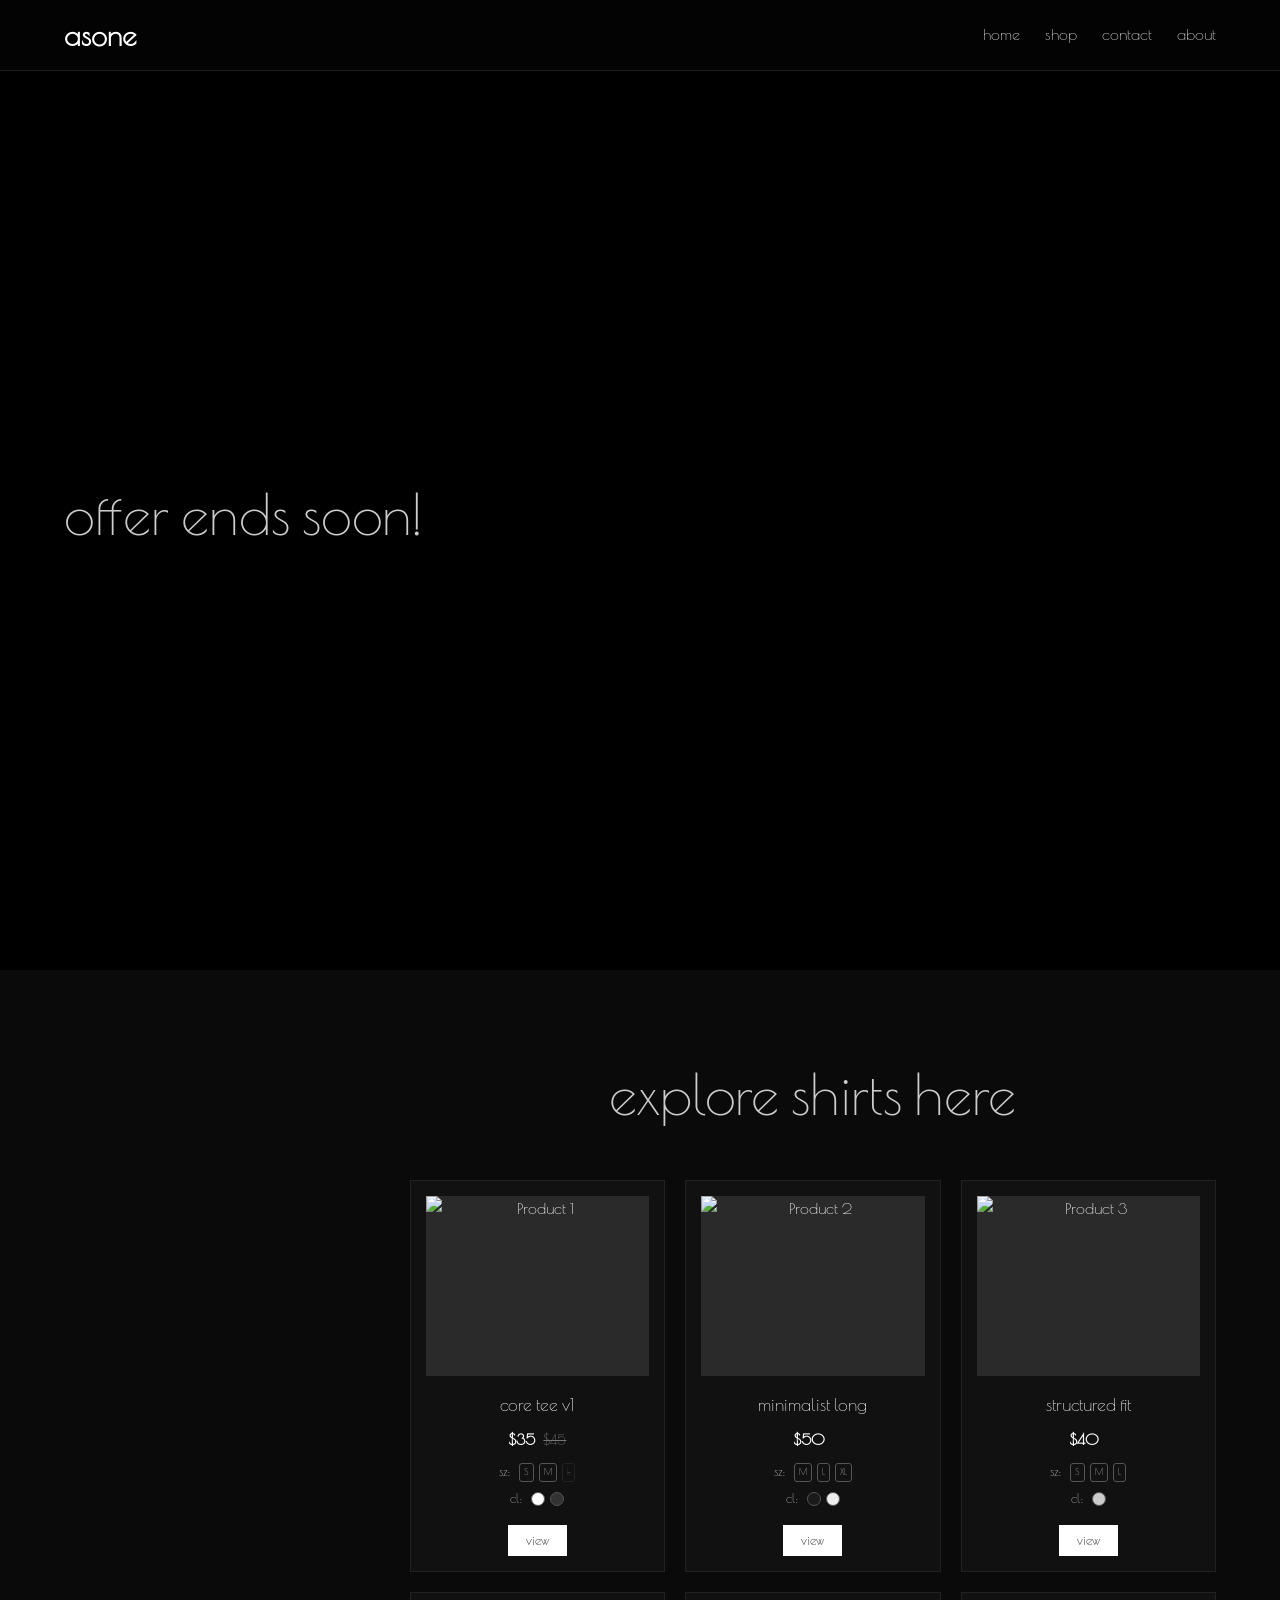
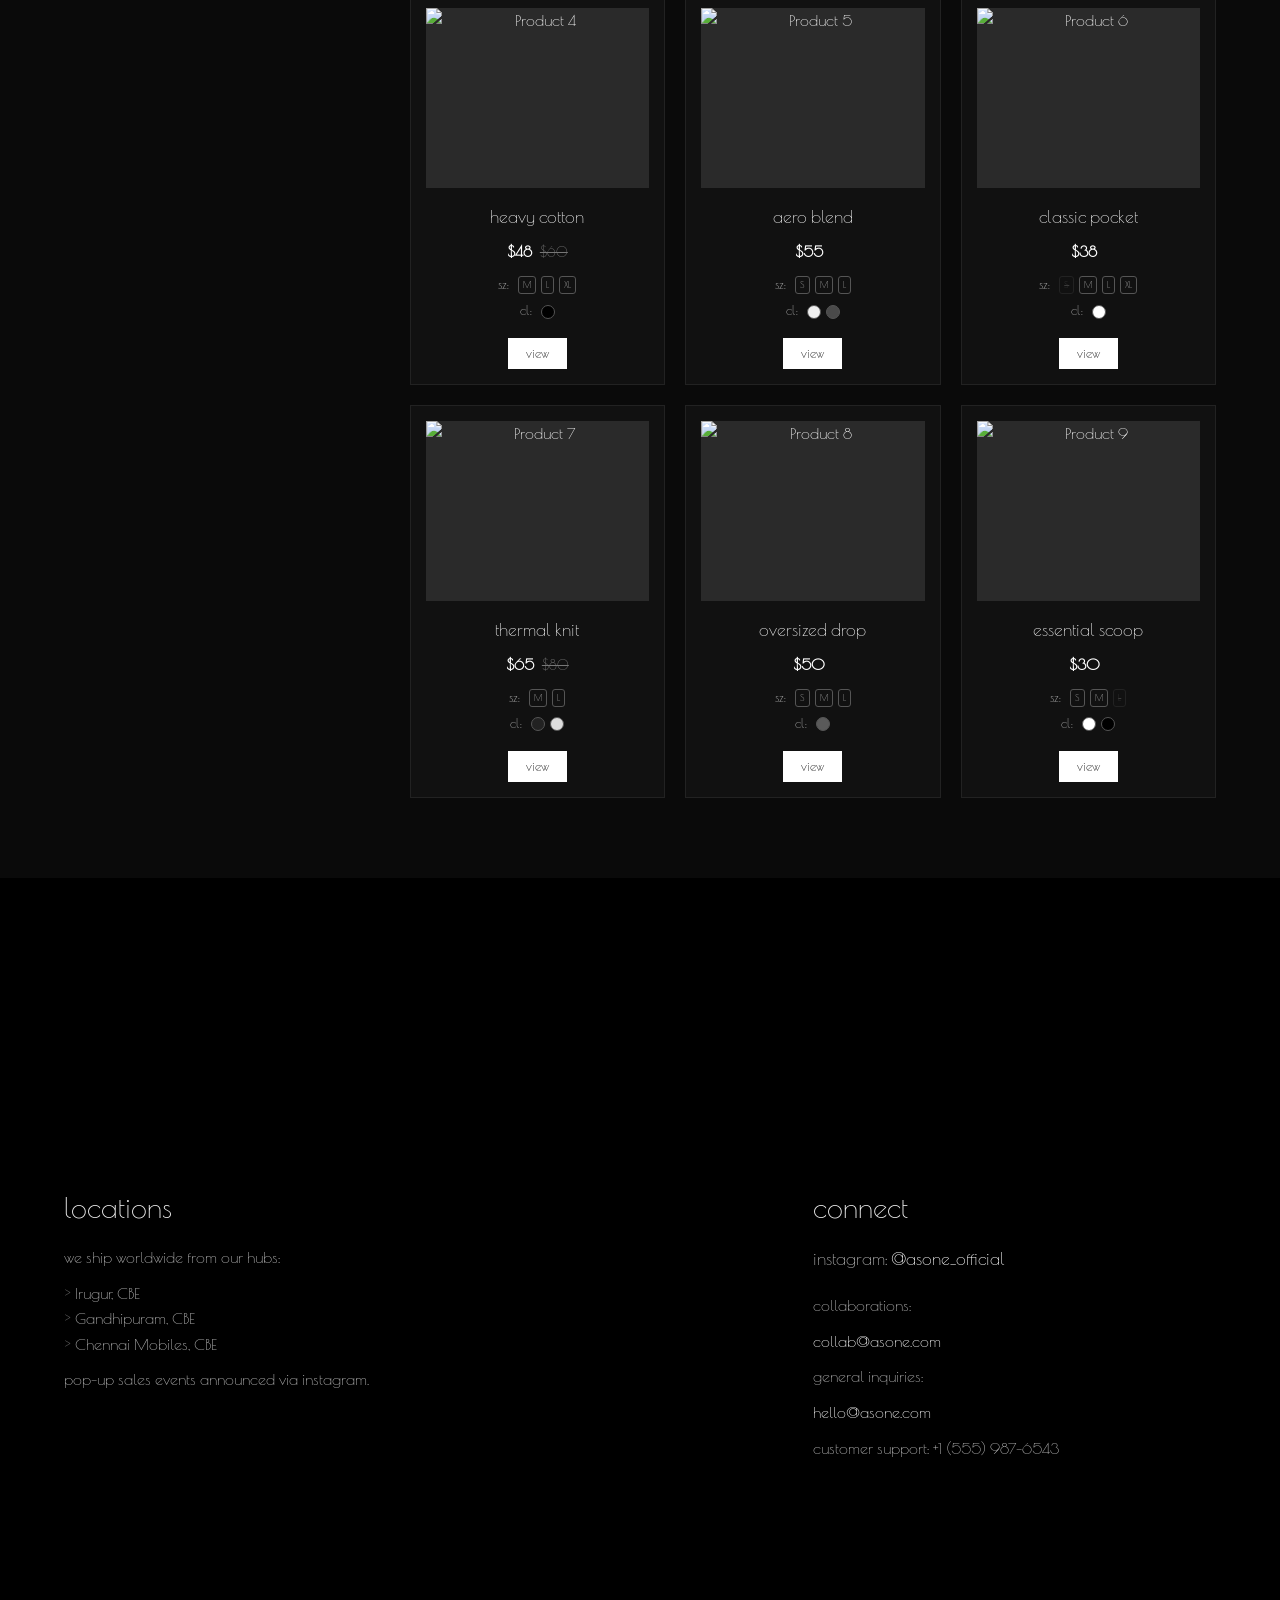
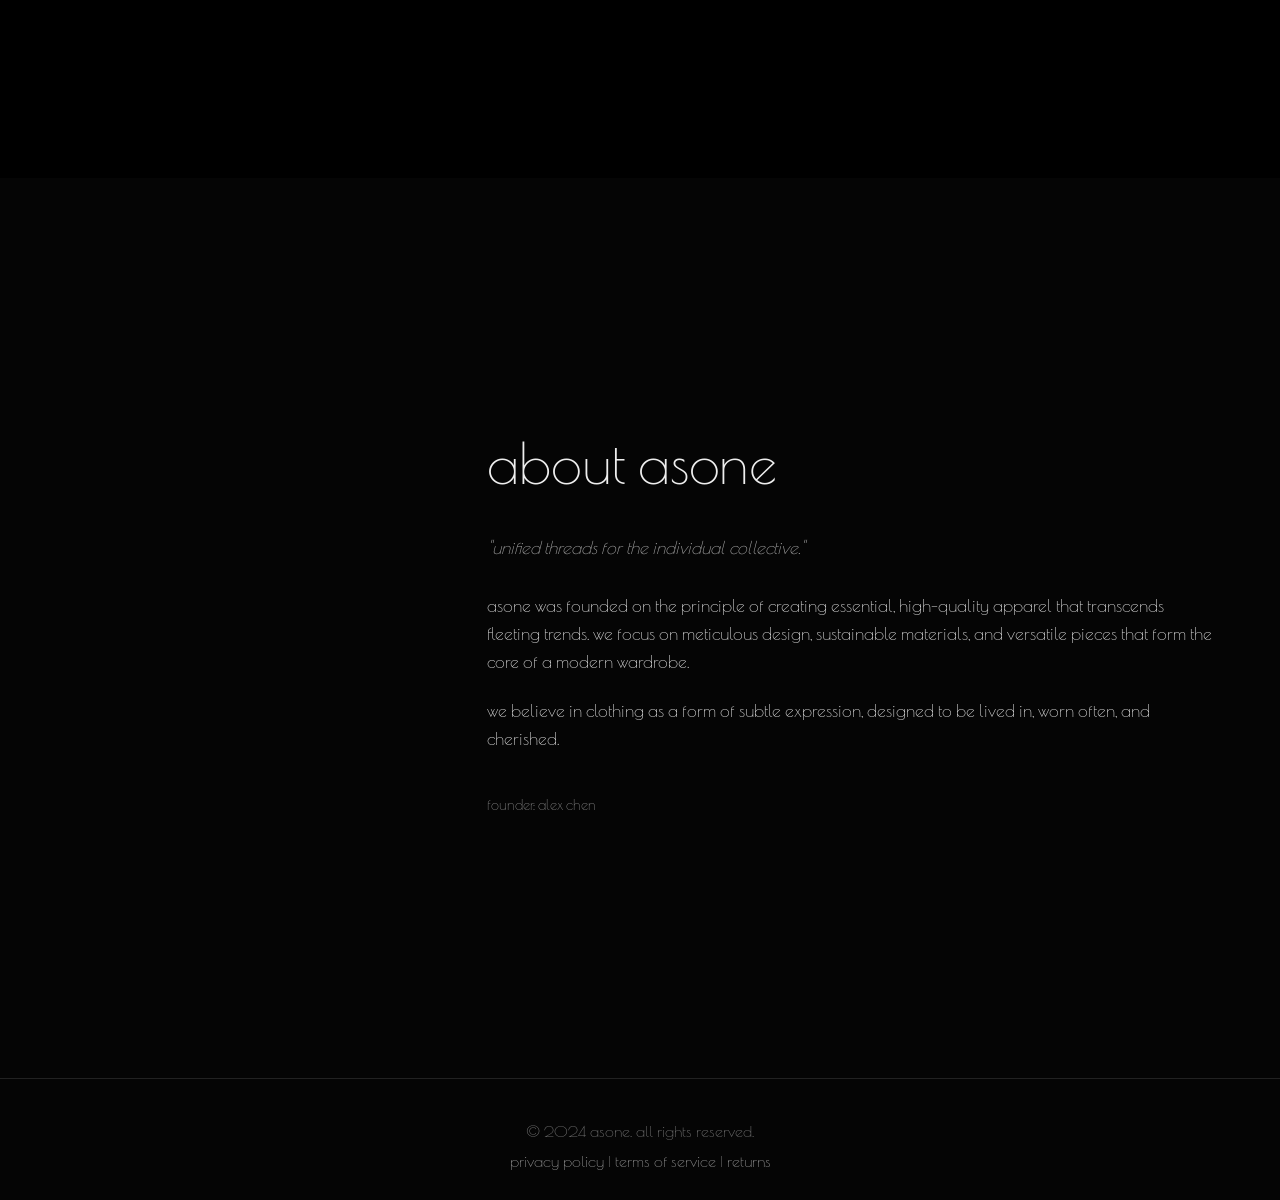
==== index.html @ b9edb7ac "Update and rename cloth.html to index.html" ====
<!DOCTYPE html>
<html lang="en">
<head>
    <meta charset="UTF-8">
    <meta name="viewport" content="width=device-width, initial-scale=1.0">
    <title>asone</title>
    <link rel="preconnect" href="https://fonts.googleapis.com">
    <link rel="preconnect" href="https://fonts.gstatic.com" crossorigin>
    <link href="https://fonts.googleapis.com/css2?family=Poiret+One&display=swap" rel="stylesheet">

    <!-- Model Viewer Script -->
    <script type="module" src="https://ajax.googleapis.com/ajax/libs/model-viewer/3.4.0/model-viewer.min.js"></script>

    <style>
        /* Global Reset & Font Setup */
        * {
            margin: 0;
            padding: 0;
            box-sizing: border-box;
        }

        html {
            scroll-behavior: smooth;
        }

        body {
            font-family: 'Poiret One', cursive;
            background-color: #000000;
            color: #ffffff;
            overflow-x: hidden;
            line-height: 1.6;
            /* Add padding top equal to navbar height */
            padding-top: 70px; /* Adjust based on final navbar height */
        }

        /* --- Navbar Styles --- */
        header {
            position: fixed;
            top: 0;
            left: 0;
            width: 100%;
            z-index: 1000; /* Above everything else */
            transition: background-color 0.3s ease;
            padding: 10px 5%; /* Consistent padding */

            /* Glassmorphism */
            background: rgba(10, 10, 10, 0.3); /* Darker transparent bg */
            backdrop-filter: blur(10px);
            -webkit-backdrop-filter: blur(10px); /* Safari */
            border-bottom: 1px solid rgba(255, 255, 255, 0.1);
            box-shadow: 0 2px 15px rgba(0, 0, 0, 0.1);
        }

        .navbar-container {
            max-width: 1200px;
            margin: 0 auto;
            display: flex;
            justify-content: space-between;
            align-items: center;
            height: 50px; /* Adjust navbar height */
        }

        .logo a {
            font-size: 1.8rem;
            font-weight: bold; /* Poiret One doesn't have bold, acts as normal */
            color: #ffffff;
            text-decoration: none;
            text-transform: lowercase;
        }

        .nav-links {
            list-style: none;
            display: flex;
            gap: 25px;
        }

        .nav-links li a {
            color: #e0e0e0;
            text-decoration: none;
            font-size: 1rem;
            padding: 5px 0;
            position: relative;
            transition: color 0.3s ease;
            text-transform: lowercase;
        }

        .nav-links li a:hover {
            color: #ffffff;
        }

        .nav-links li a::after { /* Simple underline effect */
            content: '';
            position: absolute;
            width: 0;
            height: 1px;
            background-color: #ffffff;
            bottom: 0;
            left: 0;
            transition: width 0.3s ease;
        }

        .nav-links li a:hover::after {
            width: 100%;
        }

        /* Mobile Menu Toggle */
        .menu-toggle {
            display: none; /* Hidden by default */
            flex-direction: column;
            justify-content: space-around;
            width: 30px;
            height: 25px;
            background: transparent;
            border: none;
            cursor: pointer;
            padding: 0;
            z-index: 1001; /* Above nav links when open */
        }

        .menu-toggle .bar {
            display: block;
            width: 100%;
            height: 2px;
            background-color: #ffffff;
            border-radius: 1px;
            transition: all 0.3s ease-in-out;
        }

        /* --- End Navbar Styles --- */


        /* Fixed Shirt Model Container Styling */
        #shirt-container {
            position: fixed;
            top: 50%;
            left: 50%;
            transform: translate(-50%, -50%);
            width: 450px; /* Adjust size as needed */
            height: 500px; /* Adjust size as needed */
            z-index: 10; /* Below navbar, above content */
            transition: left 0.6s ease-out, top 0.6s ease-out, transform 0.6s ease-out;
            pointer-events: none;
            mix-blend-mode: difference;
        }

         /* Model Viewer Specific Style */
         model-viewer {
             display: block;
             width: 100%;
             height: 100%;
             background-color: transparent; /* Important for blend */
             --progress-bar-color: #ffffff;
             --progress-mask: transparent;
         }

        /* JS-Controlled Shirt Positioning Classes */
        #shirt-container.shirt-pos-right { left: 70%; }
        #shirt-container.shirt-pos-left { left: 20%; }
        #shirt-container.shirt-pos-center { left: 50%; }

        /* General Section Styling */
        section {
            min-height: 100vh;
            width: 100%;
            padding: 80px 5%; /* Increased padding top/bottom */
            display: flex;
            justify-content: center;
            align-items: center;
            position: relative;
            overflow: hidden;
        }

        .content-wrapper {
            max-width: 1200px;
            width: 100%;
            position: relative;
            z-index: 1;
            display: flex;
            align-items: center;
        }

        /* Headings, Paragraphs, Links (keep as before) */
        h1, h2, h3 { text-transform: lowercase; margin-bottom: 20px; font-weight: normal; }
        h1 { font-size: clamp(3rem, 8vw, 6rem); line-height: 1.1; color: #ffffff;}
        h2 { font-size: clamp(2rem, 5vw, 3.5rem); margin-bottom: 30px; color: #ccc; }
        h3 { font-size: 1.4rem; margin-bottom: 10px; color: #f0f0f0; }
        p { font-size: 1rem; color: #cccccc; margin-bottom: 15px; }
        a { color: #ffffff; text-decoration: none; transition: opacity 0.3s ease; }
        a:hover { opacity: 0.8; text-decoration: underline; }

        /* --- Section Specific Layouts --- */

        /* Section 1: Timer (Shirt Right) */
        #timer-section .content-wrapper { justify-content: space-between; }
        .timer-content { flex-basis: 60%; text-align: left; }
        #countdown { display: flex; justify-content: flex-start; gap: 15px; font-size: clamp(1.2rem, 3vw, 2rem); color: #ffffff; background-color: rgba(255, 255, 255, 0.05); padding: 15px 25px; border-radius: 5px; border: 1px solid #333; flex-wrap: wrap; margin-top: 30px; }
        #countdown div { text-align: center; min-width: 70px; }
        #countdown span { display: block; font-size: 0.6em; color: #aaaaaa; text-transform: lowercase; margin-top: 5px; }

        /* Section 2: Shop (Shirt Left) */
         #shop-section { background-color: #0a0a0a; }
        #shop-section .content-wrapper { justify-content: end; gap: 5%; }
        .shop-content { flex-basis: 70%; text-align: center; }
        .shop-content h2 { text-align: center; margin-bottom: 40px; }
        .product-grid { display: grid; grid-template-columns: repeat(3, 1fr); gap: 20px; width: 100%; }
        /* Product Card Styles (keep as before) */
        .product-card { background-color: #111111; border: 1px solid #222222; padding: 15px; display: flex; flex-direction: column; align-items: center; text-align: center; transition: transform 0.3s ease, box-shadow 0.3s ease; }
        .product-card:hover { transform: translateY(-5px); box-shadow: 0 5px 15px rgba(255, 255, 255, 0.05); }
        .product-image { width: 100%; height: 180px; background-color: #2a2a2a; margin-bottom: 15px; overflow: hidden; }
        .product-image img { width: 100%; height: 100%; object-fit: cover; display: block; }
        .product-card h3 { font-size: 1.1rem; margin-bottom: 8px;}
        .price { margin-bottom: 10px; font-size: 1rem; }
        .offer-price { font-weight: bold; color: #ffffff; margin-right: 8px; }
        .original-price { text-decoration: line-through; color: #777777; font-size: 0.85em; }
        .details { font-size: 0.8rem; color: #bbbbbb; margin-bottom: 10px; width: 100%; }
        .sizes, .colors { margin-bottom: 6px; display: flex; justify-content: center; align-items: center; gap: 5px; flex-wrap: wrap; }
        .sizes span:first-child, .colors span:first-child { margin-right: 4px; }
        .size { border: 1px solid #555; padding: 1px 4px; border-radius: 3px; text-transform: uppercase; font-size: 0.7em; }
        .size.unavailable { text-decoration: line-through; opacity: 0.5; border-color: #333; color: #666; }
        .color-swatch { display: inline-block; width: 14px; height: 14px; border-radius: 50%; border: 1px solid #555; cursor: pointer; }
        .cta-button { background-color: #ffffff; color: #000000; border: none; padding: 8px 18px; font-family: 'Poiret One', cursive; font-size: 0.8rem; text-transform: lowercase; cursor: pointer; transition: background-color 0.3s ease, color 0.3s ease; margin-top: auto; }
        .cta-button:hover { background-color: #cccccc; }

        /* Section 3: Contact (Shirt Center) */
        #contact-section .content-wrapper { justify-content: space-between; align-items: flex-start; padding-top: 80px; padding-bottom: 80px; }
        .location-info, .contact-info { flex-basis: 35%; text-align: left; }
        .location-info h2, .contact-info h2 { font-size: 1.8rem; color: #eee; margin-bottom: 15px; }
        .location-info p, .location-info ul, .contact-info p { margin-bottom: 10px; color: #bbb; }
        .location-info ul { list-style: none; padding-left: 0; }
        .location-info li::before { content: '> '; opacity: 0.6; }
        .contact-info a { display: block; margin-bottom: 10px; word-break: break-all; }
        .insta-link { font-size: 1.1rem; margin-top: 15px; }
        .insta-link a { display: inline-block;}

        /* Section 4: About (Shirt Left) - ★★★ UPDATED ★★★ */
        #about-section { background-color: #050505; }
        #about-section .content-wrapper {
            justify-content: end; /* Leave space on left */
            gap: 5%; /* Gap between shirt space and content */
        }
        .about-content {
            flex-basis: 65%; /* Content takes right part */
            text-align: left; /* Align text left */
            padding-left: 20px; /* Add some padding */
        }
        /* Shirt positioned left via JS/CSS */
        .about-content h2 { margin-bottom: 25px; color: #eee; }
        .about-content p { font-size: 1.1rem; color: #ddd; margin-bottom: 20px; }
        .about-content .moto { font-style: italic; color: #aaa; margin-bottom: 30px; }
        .about-content .founder { margin-top: 40px; font-size: 0.9rem; color: #888; }

        /* --- Footer --- */
         footer { text-align: center; padding: 40px 5% 20px; font-size: 0.9rem; color: #777; background-color: #050505; border-top: 1px solid #222; }
         footer p { margin-bottom: 5px; color: #777; }
         footer a { color: #999; }
         footer a:hover { color: #fff; }

        /* --- Responsive Adjustments --- */
        @media (max-width: 992px) {
            .product-grid { grid-template-columns: repeat(2, 1fr); }
            .product-image { height: 220px; }
            #contact-section .content-wrapper { flex-direction: column; text-align: center; gap: 40px; }
            .location-info, .contact-info { flex-basis: 100%; text-align: center; }
            .location-info li::before { content: ''; }
            .contact-info a { display: inline-block; }
        }

        @media (max-width: 768px) {
            body { padding-top: 60px; } /* Adjust for smaller navbar */
            header { padding: 5px 5%; }
            .navbar-container { height: 50px; }

             /* Navbar Mobile */
            .menu-toggle { display: flex; } /* Show hamburger */
            .nav-links {
                position: fixed;
                top: 60px; /* Position below navbar */
                left: 0;
                width: 100%;
                height: calc(100vh - 60px); /* Full height below navbar */
                background: rgba(10, 10, 10, 0.9); /* Darker solid bg for mobile menu */
                backdrop-filter: blur(5px); /* Less blur maybe */
                -webkit-backdrop-filter: blur(5px);
                flex-direction: column;
                align-items: center;
                justify-content: center;
                gap: 30px;
                transform: translateX(100%); /* Hide offscreen */
                transition: transform 0.3s ease-in-out;
                z-index: 999; /* Below header */
            }
            .nav-links.active {
                transform: translateX(0); /* Slide in */
            }
             .nav-links li a { font-size: 1.5rem; color: #fff;}

             /* Hamburger Animation */
            .menu-toggle.active .bar:nth-child(1) { transform: rotate(-45deg) translate(-5px, 6px); }
            .menu-toggle.active .bar:nth-child(2) { opacity: 0; }
            .menu-toggle.active .bar:nth-child(3) { transform: rotate(45deg) translate(-5px, -6px); }


            /* Adjust section content stacking */
            h1 { font-size: clamp(2.5rem, 10vw, 4rem); }
            h2 { font-size: clamp(1.8rem, 6vw, 2.5rem); }
            section { padding: 60px 5%; } /* Adjust padding */

            /* Stack section content */
            #timer-section .content-wrapper,
            #shop-section .content-wrapper,
            #about-section .content-wrapper { /* Add about section here */
                 flex-direction: column;
                 text-align: center; /* Center text for stacked layout */
            }
             .timer-content, .shop-content, .about-content {
                 flex-basis: 100%;
                 padding-left: 0; /* Remove padding for about */
                 text-align: center; /* Ensure centered */
             }
            #countdown { justify-content: center; }
            #shop-section .content-wrapper { gap: 30px; } /* Reduce gap */

            /* Adjust shirt positioning for mobile - simplified to top-center */
            #shirt-container {
                width: 150px; /* Smaller */
                height: 180px;
                top: 15%; /* Example position below navbar */
                left: 50%;
                transform: translate(-50%, 0) scale(0.8);
                mix-blend-mode: difference; /* Keep blend mode */
                /* Remove positioning classes effect if always centered on mobile */
                 transition: top 0.6s ease-out, transform 0.6s ease-out; /* Only animate top/scale */
            }
            /* Override positioning classes on mobile */
             #shirt-container.shirt-pos-right,
             #shirt-container.shirt-pos-left,
             #shirt-container.shirt-pos-center {
                  left: 50%;
             }

             /* Add padding to sections to avoid overlap with shirt */
            #timer-section, #shop-section, #contact-section, #about-section {
                 padding-top: 220px; /* Significantly more padding needed */
            }
            /* Contact section might need less adjustment if shirt is centered */
             #contact-section {
                 padding-top: 80px; /* Reset if using center pos */
                 padding-bottom: 80px;
             }
              #contact-section .content-wrapper { padding-top: 0; padding-bottom: 0; } /* Reset wrapper padding */


            .product-grid { gap: 15px; }
            .product-image { height: 190px; }
             #contact-section .content-wrapper { padding-top: 60px; padding-bottom: 60px; }
             .about-content p { font-size: 1rem; }
        }

        @media (max-width: 480px) {
            .product-grid { grid-template-columns: 1fr; }
            .product-image { height: 240px; }
            #countdown { gap: 10px; padding: 10px 15px; font-size: 1rem;}
            #countdown div { min-width: 50px;}

             /* Further adjust shirt/padding if needed */
             #shirt-container {
                 width: 120px;
                 height: 150px;
                 top: 12%; /* Move slightly higher maybe */
             }
             #timer-section, #shop-section, #contact-section, #about-section {
                 padding-top: 200px; /* Adjust as needed */
             }
             #contact-section { padding-top: 80px; }
        }

         /* Model Viewer Progress Bar Styles (Optional) */
        .progress-bar { display: block; width: 100%; height: 4px; border-radius: 2px; background-color: rgba(255, 255, 255, 0.2); position: absolute; bottom: 10px; left: 0; overflow: hidden; z-index: 1; opacity: 1; transition: opacity 0.3s; }
        .progress-bar.hide { opacity: 0; transition: opacity 0.3s 0.3s; }
        .update-bar { background-color: var(--progress-bar-color, #fff); width: 0%; height: 100%; border-radius: 2px; transition: width 0.3s; }

    </style>
</head>
<body>

    <header>
        <div class="navbar-container">
            <div class="logo">
                <a href="#">asone</a>
            </div>
            <nav>
                <ul class="nav-links">
                    <li><a href="#timer-section">home</a></li>
                    <li><a href="#shop-section">shop</a></li>
                    <li><a href="#contact-section">contact</a></li>
                    <li><a href="#about-section">about</a></li>
                </ul>
            </nav>
            <button class="menu-toggle" aria-label="Toggle Menu">
                <span class="bar"></span>
                <span class="bar"></span>
                <span class="bar"></span>
            </button>
        </div>
    </header>

    <!-- The 3D Shirt Model Container (Fixed Position, JS Controlled) -->
    <div id="shirt-container">
         <!-- ↓↓↓ YOUR <model-viewer> TAG GOES HERE ↓↓↓ -->
           <model-viewer
               id="actual-shirt-model"
               src="/web-chef/html-projects/A_high_quality_3D_mod_0409113440_texture.glb"  
               alt="3d model of asone shirt"
               auto-rotate
               camera-controls
               disable-zoom
               shadow-intensity="1"
               style="width: 100%; height: 100%; background-color: transparent;"
               touch-action="pan-y"
               >
               <div class="progress-bar hide" slot="progress-bar">
                   <div class="update-bar"></div>
               </div>
           </model-viewer>
         <!-- ↑↑↑ END OF <model-viewer> TAG ↑↑↑ -->
    </div>

    <main>
        <!-- Section 1: Timer (Shirt Right) -->
        <section id="timer-section" data-shirt-pos="right">
            <div class="content-wrapper">
                <div class="timer-content">
                    <h1>asone</h1>
                    <h2>next drop</h2>
                    <div id="countdown">
                        <div><span id="days">00</span>days</div>
                        <div><span id="hours">00</span>hours</div>
                        <div><span id="minutes">00</span>minutes</div>
                        <div><span id="seconds">00</span>seconds</div>
                    </div>
                     <p style="margin-top: 20px;">limited release. sign up for notifications.</p>
                </div>
                <!-- Shirt positioned right -->
            </div>
        </section>

        <!-- Section 2: Shop (Shirt Left) -->
        <section id="shop-section" data-shirt-pos="left">
             <div class="content-wrapper">
                 <!-- Shirt positioned left -->
                 <div class="shop-content">
                    <h2>explore shirts here</h2>
                    <div class="product-grid">
                        <!-- Product Cards 1-9 (Keep as before) -->
                         <div class="product-card"> <div class="product-image"><img src="/web-chef/html-projects/as1.png" alt="Product 1"></div> <h3>core tee v1</h3> <div class="price"><span class="offer-price">$35</span><span class="original-price">$45</span></div> <div class="details"><div class="sizes"><span>sz:</span><span class="size">s</span><span class="size">m</span><span class="size unavailable">l</span></div><div class="colors"><span>cl:</span><span class="color-swatch" style="background: #fff;"></span><span class="color-swatch" style="background: #333;"></span></div></div> <button class="cta-button">view</button> </div>
                         <div class="product-card"> <div class="product-image"><img src="/web-chef/html-projects/as2.png" alt="Product 2"></div> <h3>minimalist long</h3> <div class="price"><span class="offer-price">$50</span></div> <div class="details"><div class="sizes"><span>sz:</span><span class="size">m</span><span class="size">l</span><span class="size">xl</span></div><div class="colors"><span>cl:</span><span class="color-swatch" style="background: #1a1a1a;"></span><span class="color-swatch" style="background: #eee;"></span></div></div> <button class="cta-button">view</button> </div>
                         <div class="product-card"> <div class="product-image"><img src="/web-chef/html-projects/as3.jpg" alt="Product 3"></div> <h3>structured fit</h3> <div class="price"><span class="offer-price">$40</span></div> <div class="details"><div class="sizes"><span>sz:</span><span class="size">s</span><span class="size">m</span><span class="size">l</span></div><div class="colors"><span>cl:</span><span class="color-swatch" style="background: #ccc;"></span></div></div> <button class="cta-button">view</button> </div>
                         <div class="product-card"> <div class="product-image"><img src="/web-chef/html-projects/as4.jpg" alt="Product 4"></div> <h3>heavy cotton</h3> <div class="price"><span class="offer-price">$48</span><span class="original-price">$60</span></div> <div class="details"><div class="sizes"><span>sz:</span><span class="size">m</span><span class="size">l</span><span class="size">xl</span></div><div class="colors"><span>cl:</span><span class="color-swatch" style="background: #000;"></span></div></div> <button class="cta-button">view</button> </div>
                         <div class="product-card"> <div class="product-image"><img src="/web-chef/html-projects/as5.jpg" alt="Product 5"></div> <h3>aero blend</h3> <div class="price"><span class="offer-price">$55</span></div> <div class="details"><div class="sizes"><span>sz:</span><span class="size">s</span><span class="size">m</span><span class="size">l</span></div><div class="colors"><span>cl:</span><span class="color-swatch" style="background: #f0f0f0;"></span><span class="color-swatch" style="background: #4a4a4a;"></span></div></div> <button class="cta-button">view</button> </div>
                         <div class="product-card"> <div class="product-image"><img src="/web-chef/html-projects/as6.jpg" alt="Product 6"></div> <h3>classic pocket</h3> <div class="price"><span class="offer-price">$38</span></div> <div class="details"><div class="sizes"><span>sz:</span><span class="size unavailable">s</span><span class="size">m</span><span class="size">l</span><span class="size">xl</span></div><div class="colors"><span>cl:</span><span class="color-swatch" style="background: #fff;"></span></div></div> <button class="cta-button">view</button> </div>
                         <div class="product-card"> <div class="product-image"><img src="/web-chef/html-projects/as7.jpg" alt="Product 7"></div> <h3>thermal knit</h3> <div class="price"><span class="offer-price">$65</span><span class="original-price">$80</span></div> <div class="details"><div class="sizes"><span>sz:</span><span class="size">m</span><span class="size">l</span></div><div class="colors"><span>cl:</span><span class="color-swatch" style="background: #222;"></span><span class="color-swatch" style="background: #ddd;"></span></div></div> <button class="cta-button">view</button> </div>
                         <div class="product-card"> <div class="product-image"><img src="/web-chef/html-projects/as8.jpg" alt="Product 8"></div> <h3>oversized drop</h3> <div class="price"><span class="offer-price">$50</span></div> <div class="details"><div class="sizes"><span>sz:</span><span class="size">s</span><span class="size">m</span><span class="size">l</span></div><div class="colors"><span>cl:</span><span class="color-swatch" style="background: #5a5a5a;"></span></div></div> <button class="cta-button">view</button> </div>
                         <div class="product-card"> <div class="product-image"><img src="/web-chef/html-projects/as4.jpg" alt="Product 9"></div> <h3>essential scoop</h3> <div class="price"><span class="offer-price">$30</span></div> <div class="details"><div class="sizes"><span>sz:</span><span class="size">s</span><span class="size">m</span><span class="size unavailable">l</span></div><div class="colors"><span>cl:</span><span class="color-swatch" style="background: #fff;"></span><span class="color-swatch" style="background: #000;"></span></div></div> <button class="cta-button">view</button> </div>
                    </div>
                 </div>
             </div>
        </section>

        <!-- Section 3: Contact (Shirt Center) -->
        <section id="contact-section" data-shirt-pos="center">
            <div class="content-wrapper">
                <div class="location-info">
                    <h2>locations</h2>
                    <p>we ship worldwide from our hubs:</p>
                    <!-- ** UPDATE locations ** -->
                    <ul><li>Irugur, CBE</li> <li>Gandhipuram, CBE</li> <li>Chennai Mobiles, CBE</li></ul>
                    <p>pop-up sales events announced via instagram.</p>
                </div>
                <!-- Shirt positioned center -->
                <div class="contact-info">
                    <h2>connect</h2>
                    <!-- ** UPDATE Instagram handle and link ** -->
                    <p class="insta-link">instagram: <a href="https://instagram.com/asone_official" target="_blank" rel="noopener noreferrer">@asone_official</a></p>
                    <p>collaborations:</p> <!-- ** UPDATE email ** -->
                    <a href="mailto:arambikalanglaa@gmail.com">collab@asone.com</a>
                    <p>general inquiries:</p> <!-- ** UPDATE email ** -->
                    <a href="mailto:hello@asone.com">hello@asone.com</a>
                    <!-- ** UPDATE or remove phone ** -->
                    <p>customer support: +1 (555) 987-6543</p>
                </div>
            </div>
        </section>

        <!-- Section 4: About (Shirt Left) - ★★★ UPDATED POSITION ★★★ -->
        <section id="about-section" data-shirt-pos="left"> <!-- ★★★ Changed data-shirt-pos -->
             <div class="content-wrapper">
                  <!-- Shirt positioned left -->
                 <div class="about-content"> <!-- Content now on the right -->
                    <h2>about asone</h2>
                     <!-- ** UPDATE Moto ** -->
                    <p class="moto">"unified threads for the individual collective."</p>
                     <!-- ** UPDATE Description ** -->
                    <p>asone was founded on the principle of creating essential, high-quality apparel that transcends fleeting trends. we focus on meticulous design, sustainable materials, and versatile pieces that form the core of a modern wardrobe.</p>
                    <p>we believe in clothing as a form of subtle expression, designed to be lived in, worn often, and cherished.</p>
                     <!-- ** UPDATE Founder Name ** -->
                    <p class="founder">founder: alex chen</p>
                 </div>
             </div>
        </section>
    </main>

    <footer>
         <p>© 2024 asone. all rights reserved.</p>
         <!-- ** Add links to actual policy pages if available ** -->
         <p><a href="#">privacy policy</a> | <a href="#">terms of service</a> | <a href="#">returns</a></p>
    </footer>

    <script>
        document.addEventListener('DOMContentLoaded', () => {

             // --- Responsive Navbar Toggle ---
            const menuToggle = document.querySelector('.menu-toggle');
            const navLinks = document.querySelector('.nav-links');
            const navLinkItems = document.querySelectorAll('.nav-links li a'); // Get individual links

            if (menuToggle && navLinks) {
                menuToggle.addEventListener('click', () => {
                    navLinks.classList.toggle('active');
                    menuToggle.classList.toggle('active'); // For hamburger animation
                });

                // Close menu when a link is clicked (useful for single-page apps)
                 navLinkItems.forEach(link => {
                    link.addEventListener('click', () => {
                        if (navLinks.classList.contains('active')) {
                            navLinks.classList.remove('active');
                            menuToggle.classList.remove('active');
                        }
                    });
                 });
            }

            // --- Countdown Timer (Keep as before) ---
            const countdownElement = document.getElementById('countdown');
             if (countdownElement) {
                 const daysEl = document.getElementById('days');
                 const hoursEl = document.getElementById('hours');
                 const minutesEl = document.getElementById('minutes');
                 const secondsEl = document.getElementById('seconds');
                 const targetDate = new Date('2024-12-31T23:59:59').getTime(); // *** SET TARGET DATE ***

                 const updateCountdown = () => {
                     const now = new Date().getTime();
                     const distance = targetDate - now;
                     if (distance < 0) { if (countdownElement.parentNode) { countdownElement.parentNode.innerHTML = "<h2 style='margin-top: 20px;'>the drop is live!</h2>"; } clearInterval(timerInterval); return; }
                     const days = Math.floor(distance / (1000 * 60 * 60 * 24));
                     const hours = Math.floor((distance % (1000 * 60 * 60 * 24)) / (1000 * 60 * 60));
                     const minutes = Math.floor((distance % (1000 * 60 * 60)) / (1000 * 60));
                     const seconds = Math.floor((distance % (1000 * 60)) / 1000);
                     if(daysEl) daysEl.textContent = String(days).padStart(2, '0'); if(hoursEl) hoursEl.textContent = String(hours).padStart(2, '0'); if(minutesEl) minutesEl.textContent = String(minutes).padStart(2, '0'); if(secondsEl) secondsEl.textContent = String(seconds).padStart(2, '0');
                 };

                 if (targetDate > new Date().getTime()) {
                     const timerInterval = setInterval(updateCountdown, 1000);
                     updateCountdown(); // Initial call to display immediately
                 } else {
                     // If 8 PM was already passed AND somehow the logic above didn't catch it
                     // or if the target became the past during page load.
                     if (countdownElement.parentNode) {
                         countdownElement.parentNode.innerHTML = "<h2 style='margin-top: 20px;'>offer ends soon!</h2>";
                     }
                 }
            }

            // --- Shirt Position Control based on Scroll (Keep as before) ---
            const shirtContainer = document.getElementById('shirt-container');
            const sections = document.querySelectorAll('section[data-shirt-pos]');
            let currentSection = null;
            let ticking = false;

            const updateShirtPosition = () => {
                // Don't run positioning logic on smaller screens where it's fixed center
                if (window.innerWidth <= 768) {
                     shirtContainer.classList.remove('shirt-pos-left', 'shirt-pos-center', 'shirt-pos-right'); // Clear classes
                     // CSS handles fixed top-center positioning via media query
                     ticking = false;
                     return;
                }

                const scrollY = window.scrollY;
                const windowHeight = window.innerHeight;
                const viewCenter = scrollY + windowHeight / 2;
                let activeSection = null;

                sections.forEach(section => {
                    const sectionTop = section.offsetTop;
                    const sectionHeight = section.offsetHeight;
                     if (sectionTop <= viewCenter && (sectionTop + sectionHeight) > viewCenter) { activeSection = section; }
                });

                 if (!activeSection) { if (scrollY < windowHeight / 2 && sections.length > 0) { activeSection = sections[0]; } else if (scrollY > (document.documentElement.scrollHeight - windowHeight * 1.5) && sections.length > 0) { activeSection = sections[sections.length - 1]; } }

                if (activeSection && activeSection !== currentSection) {
                    currentSection = activeSection;
                    const desiredPos = currentSection.getAttribute('data-shirt-pos');
                    shirtContainer.classList.remove('shirt-pos-left', 'shirt-pos-center', 'shirt-pos-right');
                    if (desiredPos) { shirtContainer.classList.add(`shirt-pos-${desiredPos}`); }
                }
                ticking = false;
            };

             if (shirtContainer && sections.length > 0) {
                window.addEventListener('scroll', () => { if (!ticking) { window.requestAnimationFrame(updateShirtPosition); ticking = true; } }, { passive: true });
                window.addEventListener('resize', () => { if (!ticking) { window.requestAnimationFrame(updateShirtPosition); ticking = true; } }); // Re-check on resize
                updateShirtPosition(); // Initial check
            }

             // --- Optional: Model Viewer Progress Bar ---
             const modelViewer = document.getElementById('actual-shirt-model');
             if (modelViewer) {
                 const progressBar = modelViewer.querySelector('.progress-bar');
                 const updateBar = modelViewer.querySelector('.update-bar');

                 modelViewer.addEventListener('progress', (event) => {
                     const progress = event.detail.totalProgress * 100;
                      if (updateBar) updateBar.style.width = `${progress}%`;
                      if (progress === 100 && progressBar) {
                         // Wait a moment before hiding
                         setTimeout(() => { progressBar.classList.add('hide'); }, 500);
                     }
                 });
             }


        }); // End DOMContentLoaded
    </script>

</body>
</html>
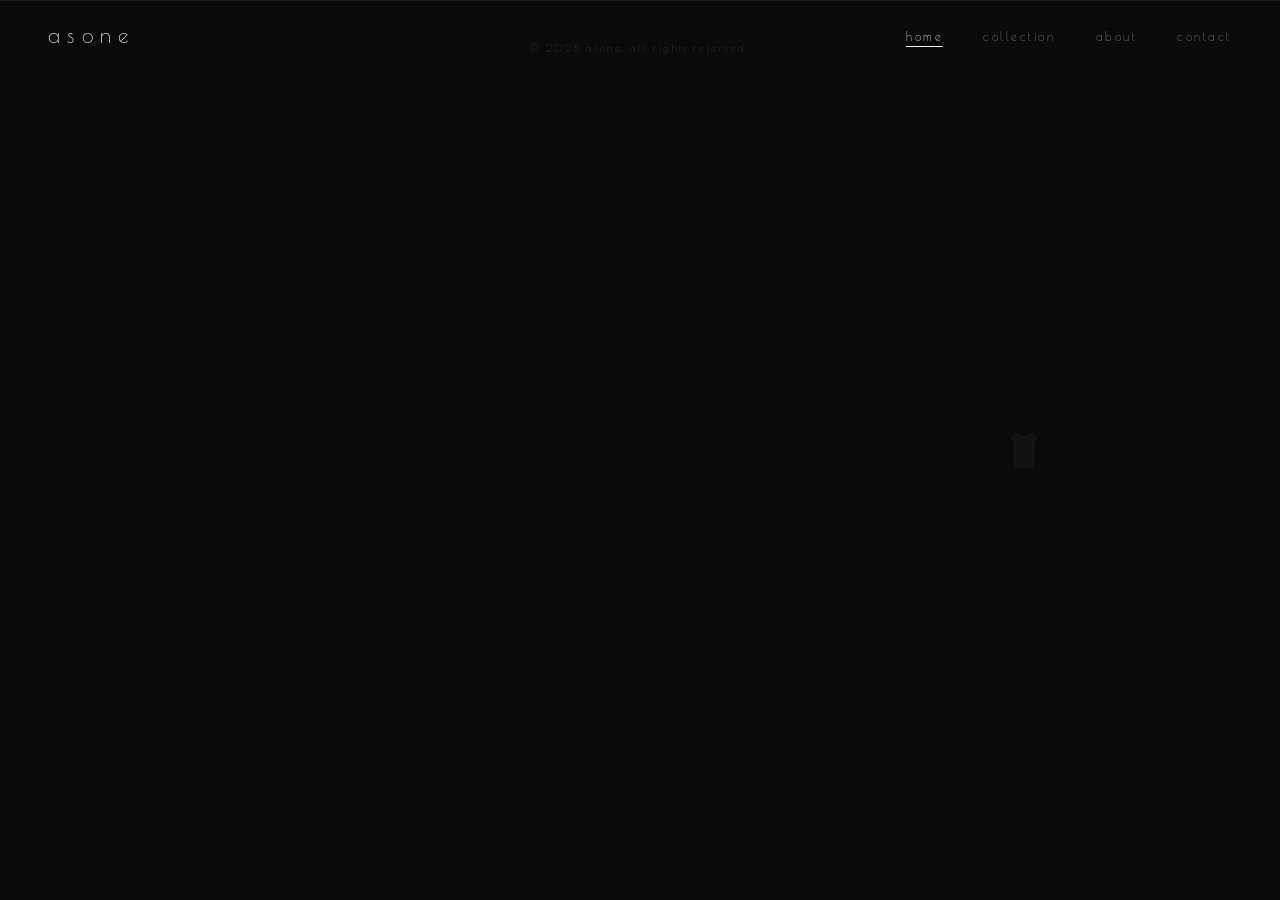
==== commit e6e779a9: "Add files via upload" ====
--- a/index.html
+++ b/index.html
@@ -1,639 +1,458 @@
 <!DOCTYPE html>
 <html lang="en">
+
 <head>
     <meta charset="UTF-8">
     <meta name="viewport" content="width=device-width, initial-scale=1.0">
-    <title>asone</title>
+    <title>asone — clothing</title>
+    <meta name="description"
+        content="asone — minimal clothing for the modern soul. premium shirts crafted with intention.">
     <link rel="preconnect" href="https://fonts.googleapis.com">
     <link rel="preconnect" href="https://fonts.gstatic.com" crossorigin>
     <link href="https://fonts.googleapis.com/css2?family=Poiret+One&display=swap" rel="stylesheet">
-
-    <!-- Model Viewer Script -->
-    <script type="module" src="https://ajax.googleapis.com/ajax/libs/model-viewer/3.4.0/model-viewer.min.js"></script>
-
-    <style>
-        /* Global Reset & Font Setup */
-        * {
-            margin: 0;
-            padding: 0;
-            box-sizing: border-box;
-        }
-
-        html {
-            scroll-behavior: smooth;
-        }
-
-        body {
-            font-family: 'Poiret One', cursive;
-            background-color: #000000;
-            color: #ffffff;
-            overflow-x: hidden;
-            line-height: 1.6;
-            /* Add padding top equal to navbar height */
-            padding-top: 70px; /* Adjust based on final navbar height */
-        }
-
-        /* --- Navbar Styles --- */
-        header {
-            position: fixed;
-            top: 0;
-            left: 0;
-            width: 100%;
-            z-index: 1000; /* Above everything else */
-            transition: background-color 0.3s ease;
-            padding: 10px 5%; /* Consistent padding */
-
-            /* Glassmorphism */
-            background: rgba(10, 10, 10, 0.3); /* Darker transparent bg */
-            backdrop-filter: blur(10px);
-            -webkit-backdrop-filter: blur(10px); /* Safari */
-            border-bottom: 1px solid rgba(255, 255, 255, 0.1);
-            box-shadow: 0 2px 15px rgba(0, 0, 0, 0.1);
-        }
-
-        .navbar-container {
-            max-width: 1200px;
-            margin: 0 auto;
-            display: flex;
-            justify-content: space-between;
-            align-items: center;
-            height: 50px; /* Adjust navbar height */
-        }
-
-        .logo a {
-            font-size: 1.8rem;
-            font-weight: bold; /* Poiret One doesn't have bold, acts as normal */
-            color: #ffffff;
-            text-decoration: none;
-            text-transform: lowercase;
-        }
-
-        .nav-links {
-            list-style: none;
-            display: flex;
-            gap: 25px;
-        }
-
-        .nav-links li a {
-            color: #e0e0e0;
-            text-decoration: none;
-            font-size: 1rem;
-            padding: 5px 0;
-            position: relative;
-            transition: color 0.3s ease;
-            text-transform: lowercase;
-        }
-
-        .nav-links li a:hover {
-            color: #ffffff;
-        }
-
-        .nav-links li a::after { /* Simple underline effect */
-            content: '';
-            position: absolute;
-            width: 0;
-            height: 1px;
-            background-color: #ffffff;
-            bottom: 0;
-            left: 0;
-            transition: width 0.3s ease;
-        }
-
-        .nav-links li a:hover::after {
-            width: 100%;
-        }
-
-        /* Mobile Menu Toggle */
-        .menu-toggle {
-            display: none; /* Hidden by default */
-            flex-direction: column;
-            justify-content: space-around;
-            width: 30px;
-            height: 25px;
-            background: transparent;
-            border: none;
-            cursor: pointer;
-            padding: 0;
-            z-index: 1001; /* Above nav links when open */
-        }
-
-        .menu-toggle .bar {
-            display: block;
-            width: 100%;
-            height: 2px;
-            background-color: #ffffff;
-            border-radius: 1px;
-            transition: all 0.3s ease-in-out;
-        }
-
-        /* --- End Navbar Styles --- */
-
-
-        /* Fixed Shirt Model Container Styling */
-        #shirt-container {
-            position: fixed;
-            top: 50%;
-            left: 50%;
-            transform: translate(-50%, -50%);
-            width: 450px; /* Adjust size as needed */
-            height: 500px; /* Adjust size as needed */
-            z-index: 10; /* Below navbar, above content */
-            transition: left 0.6s ease-out, top 0.6s ease-out, transform 0.6s ease-out;
-            pointer-events: none;
-            mix-blend-mode: difference;
-        }
-
-         /* Model Viewer Specific Style */
-         model-viewer {
-             display: block;
-             width: 100%;
-             height: 100%;
-             background-color: transparent; /* Important for blend */
-             --progress-bar-color: #ffffff;
-             --progress-mask: transparent;
-         }
-
-        /* JS-Controlled Shirt Positioning Classes */
-        #shirt-container.shirt-pos-right { left: 70%; }
-        #shirt-container.shirt-pos-left { left: 20%; }
-        #shirt-container.shirt-pos-center { left: 50%; }
-
-        /* General Section Styling */
-        section {
-            min-height: 100vh;
-            width: 100%;
-            padding: 80px 5%; /* Increased padding top/bottom */
-            display: flex;
-            justify-content: center;
-            align-items: center;
-            position: relative;
-            overflow: hidden;
-        }
-
-        .content-wrapper {
-            max-width: 1200px;
-            width: 100%;
-            position: relative;
-            z-index: 1;
-            display: flex;
-            align-items: center;
-        }
-
-        /* Headings, Paragraphs, Links (keep as before) */
-        h1, h2, h3 { text-transform: lowercase; margin-bottom: 20px; font-weight: normal; }
-        h1 { font-size: clamp(3rem, 8vw, 6rem); line-height: 1.1; color: #ffffff;}
-        h2 { font-size: clamp(2rem, 5vw, 3.5rem); margin-bottom: 30px; color: #ccc; }
-        h3 { font-size: 1.4rem; margin-bottom: 10px; color: #f0f0f0; }
-        p { font-size: 1rem; color: #cccccc; margin-bottom: 15px; }
-        a { color: #ffffff; text-decoration: none; transition: opacity 0.3s ease; }
-        a:hover { opacity: 0.8; text-decoration: underline; }
-
-        /* --- Section Specific Layouts --- */
-
-        /* Section 1: Timer (Shirt Right) */
-        #timer-section .content-wrapper { justify-content: space-between; }
-        .timer-content { flex-basis: 60%; text-align: left; }
-        #countdown { display: flex; justify-content: flex-start; gap: 15px; font-size: clamp(1.2rem, 3vw, 2rem); color: #ffffff; background-color: rgba(255, 255, 255, 0.05); padding: 15px 25px; border-radius: 5px; border: 1px solid #333; flex-wrap: wrap; margin-top: 30px; }
-        #countdown div { text-align: center; min-width: 70px; }
-        #countdown span { display: block; font-size: 0.6em; color: #aaaaaa; text-transform: lowercase; margin-top: 5px; }
-
-        /* Section 2: Shop (Shirt Left) */
-         #shop-section { background-color: #0a0a0a; }
-        #shop-section .content-wrapper { justify-content: end; gap: 5%; }
-        .shop-content { flex-basis: 70%; text-align: center; }
-        .shop-content h2 { text-align: center; margin-bottom: 40px; }
-        .product-grid { display: grid; grid-template-columns: repeat(3, 1fr); gap: 20px; width: 100%; }
-        /* Product Card Styles (keep as before) */
-        .product-card { background-color: #111111; border: 1px solid #222222; padding: 15px; display: flex; flex-direction: column; align-items: center; text-align: center; transition: transform 0.3s ease, box-shadow 0.3s ease; }
-        .product-card:hover { transform: translateY(-5px); box-shadow: 0 5px 15px rgba(255, 255, 255, 0.05); }
-        .product-image { width: 100%; height: 180px; background-color: #2a2a2a; margin-bottom: 15px; overflow: hidden; }
-        .product-image img { width: 100%; height: 100%; object-fit: cover; display: block; }
-        .product-card h3 { font-size: 1.1rem; margin-bottom: 8px;}
-        .price { margin-bottom: 10px; font-size: 1rem; }
-        .offer-price { font-weight: bold; color: #ffffff; margin-right: 8px; }
-        .original-price { text-decoration: line-through; color: #777777; font-size: 0.85em; }
-        .details { font-size: 0.8rem; color: #bbbbbb; margin-bottom: 10px; width: 100%; }
-        .sizes, .colors { margin-bottom: 6px; display: flex; justify-content: center; align-items: center; gap: 5px; flex-wrap: wrap; }
-        .sizes span:first-child, .colors span:first-child { margin-right: 4px; }
-        .size { border: 1px solid #555; padding: 1px 4px; border-radius: 3px; text-transform: uppercase; font-size: 0.7em; }
-        .size.unavailable { text-decoration: line-through; opacity: 0.5; border-color: #333; color: #666; }
-        .color-swatch { display: inline-block; width: 14px; height: 14px; border-radius: 50%; border: 1px solid #555; cursor: pointer; }
-        .cta-button { background-color: #ffffff; color: #000000; border: none; padding: 8px 18px; font-family: 'Poiret One', cursive; font-size: 0.8rem; text-transform: lowercase; cursor: pointer; transition: background-color 0.3s ease, color 0.3s ease; margin-top: auto; }
-        .cta-button:hover { background-color: #cccccc; }
-
-        /* Section 3: Contact (Shirt Center) */
-        #contact-section .content-wrapper { justify-content: space-between; align-items: flex-start; padding-top: 80px; padding-bottom: 80px; }
-        .location-info, .contact-info { flex-basis: 35%; text-align: left; }
-        .location-info h2, .contact-info h2 { font-size: 1.8rem; color: #eee; margin-bottom: 15px; }
-        .location-info p, .location-info ul, .contact-info p { margin-bottom: 10px; color: #bbb; }
-        .location-info ul { list-style: none; padding-left: 0; }
-        .location-info li::before { content: '> '; opacity: 0.6; }
-        .contact-info a { display: block; margin-bottom: 10px; word-break: break-all; }
-        .insta-link { font-size: 1.1rem; margin-top: 15px; }
-        .insta-link a { display: inline-block;}
-
-        /* Section 4: About (Shirt Left) - ★★★ UPDATED ★★★ */
-        #about-section { background-color: #050505; }
-        #about-section .content-wrapper {
-            justify-content: end; /* Leave space on left */
-            gap: 5%; /* Gap between shirt space and content */
-        }
-        .about-content {
-            flex-basis: 65%; /* Content takes right part */
-            text-align: left; /* Align text left */
-            padding-left: 20px; /* Add some padding */
-        }
-        /* Shirt positioned left via JS/CSS */
-        .about-content h2 { margin-bottom: 25px; color: #eee; }
-        .about-content p { font-size: 1.1rem; color: #ddd; margin-bottom: 20px; }
-        .about-content .moto { font-style: italic; color: #aaa; margin-bottom: 30px; }
-        .about-content .founder { margin-top: 40px; font-size: 0.9rem; color: #888; }
-
-        /* --- Footer --- */
-         footer { text-align: center; padding: 40px 5% 20px; font-size: 0.9rem; color: #777; background-color: #050505; border-top: 1px solid #222; }
-         footer p { margin-bottom: 5px; color: #777; }
-         footer a { color: #999; }
-         footer a:hover { color: #fff; }
-
-        /* --- Responsive Adjustments --- */
-        @media (max-width: 992px) {
-            .product-grid { grid-template-columns: repeat(2, 1fr); }
-            .product-image { height: 220px; }
-            #contact-section .content-wrapper { flex-direction: column; text-align: center; gap: 40px; }
-            .location-info, .contact-info { flex-basis: 100%; text-align: center; }
-            .location-info li::before { content: ''; }
-            .contact-info a { display: inline-block; }
-        }
-
-        @media (max-width: 768px) {
-            body { padding-top: 60px; } /* Adjust for smaller navbar */
-            header { padding: 5px 5%; }
-            .navbar-container { height: 50px; }
-
-             /* Navbar Mobile */
-            .menu-toggle { display: flex; } /* Show hamburger */
-            .nav-links {
-                position: fixed;
-                top: 60px; /* Position below navbar */
-                left: 0;
-                width: 100%;
-                height: calc(100vh - 60px); /* Full height below navbar */
-                background: rgba(10, 10, 10, 0.9); /* Darker solid bg for mobile menu */
-                backdrop-filter: blur(5px); /* Less blur maybe */
-                -webkit-backdrop-filter: blur(5px);
-                flex-direction: column;
-                align-items: center;
-                justify-content: center;
-                gap: 30px;
-                transform: translateX(100%); /* Hide offscreen */
-                transition: transform 0.3s ease-in-out;
-                z-index: 999; /* Below header */
-            }
-            .nav-links.active {
-                transform: translateX(0); /* Slide in */
-            }
-             .nav-links li a { font-size: 1.5rem; color: #fff;}
-
-             /* Hamburger Animation */
-            .menu-toggle.active .bar:nth-child(1) { transform: rotate(-45deg) translate(-5px, 6px); }
-            .menu-toggle.active .bar:nth-child(2) { opacity: 0; }
-            .menu-toggle.active .bar:nth-child(3) { transform: rotate(45deg) translate(-5px, -6px); }
-
-
-            /* Adjust section content stacking */
-            h1 { font-size: clamp(2.5rem, 10vw, 4rem); }
-            h2 { font-size: clamp(1.8rem, 6vw, 2.5rem); }
-            section { padding: 60px 5%; } /* Adjust padding */
-
-            /* Stack section content */
-            #timer-section .content-wrapper,
-            #shop-section .content-wrapper,
-            #about-section .content-wrapper { /* Add about section here */
-                 flex-direction: column;
-                 text-align: center; /* Center text for stacked layout */
-            }
-             .timer-content, .shop-content, .about-content {
-                 flex-basis: 100%;
-                 padding-left: 0; /* Remove padding for about */
-                 text-align: center; /* Ensure centered */
-             }
-            #countdown { justify-content: center; }
-            #shop-section .content-wrapper { gap: 30px; } /* Reduce gap */
-
-            /* Adjust shirt positioning for mobile - simplified to top-center */
-            #shirt-container {
-                width: 150px; /* Smaller */
-                height: 180px;
-                top: 15%; /* Example position below navbar */
-                left: 50%;
-                transform: translate(-50%, 0) scale(0.8);
-                mix-blend-mode: difference; /* Keep blend mode */
-                /* Remove positioning classes effect if always centered on mobile */
-                 transition: top 0.6s ease-out, transform 0.6s ease-out; /* Only animate top/scale */
-            }
-            /* Override positioning classes on mobile */
-             #shirt-container.shirt-pos-right,
-             #shirt-container.shirt-pos-left,
-             #shirt-container.shirt-pos-center {
-                  left: 50%;
-             }
-
-             /* Add padding to sections to avoid overlap with shirt */
-            #timer-section, #shop-section, #contact-section, #about-section {
-                 padding-top: 220px; /* Significantly more padding needed */
-            }
-            /* Contact section might need less adjustment if shirt is centered */
-             #contact-section {
-                 padding-top: 80px; /* Reset if using center pos */
-                 padding-bottom: 80px;
-             }
-              #contact-section .content-wrapper { padding-top: 0; padding-bottom: 0; } /* Reset wrapper padding */
-
-
-            .product-grid { gap: 15px; }
-            .product-image { height: 190px; }
-             #contact-section .content-wrapper { padding-top: 60px; padding-bottom: 60px; }
-             .about-content p { font-size: 1rem; }
-        }
-
-        @media (max-width: 480px) {
-            .product-grid { grid-template-columns: 1fr; }
-            .product-image { height: 240px; }
-            #countdown { gap: 10px; padding: 10px 15px; font-size: 1rem;}
-            #countdown div { min-width: 50px;}
-
-             /* Further adjust shirt/padding if needed */
-             #shirt-container {
-                 width: 120px;
-                 height: 150px;
-                 top: 12%; /* Move slightly higher maybe */
-             }
-             #timer-section, #shop-section, #contact-section, #about-section {
-                 padding-top: 200px; /* Adjust as needed */
-             }
-             #contact-section { padding-top: 80px; }
-        }
-
-         /* Model Viewer Progress Bar Styles (Optional) */
-        .progress-bar { display: block; width: 100%; height: 4px; border-radius: 2px; background-color: rgba(255, 255, 255, 0.2); position: absolute; bottom: 10px; left: 0; overflow: hidden; z-index: 1; opacity: 1; transition: opacity 0.3s; }
-        .progress-bar.hide { opacity: 0; transition: opacity 0.3s 0.3s; }
-        .update-bar { background-color: var(--progress-bar-color, #fff); width: 0%; height: 100%; border-radius: 2px; transition: width 0.3s; }
-
-    </style>
+    <link rel="stylesheet" href="style.css">
+    <!-- EmailJS SDK (free tier) — replace YOUR_PUBLIC_KEY in app.js -->
+    <script src="https://cdn.jsdelivr.net/npm/@emailjs/browser@4/dist/email.min.js"></script>
+    <script>
+        (function () { if (window.emailjs) emailjs.init('YOUR_PUBLIC_KEY'); })();
+    </script>
 </head>
+
 <body>
 
-    <header>
-        <div class="navbar-container">
-            <div class="logo">
-                <a href="#">asone</a>
-            </div>
-            <nav>
-                <ul class="nav-links">
-                    <li><a href="#timer-section">home</a></li>
-                    <li><a href="#shop-section">shop</a></li>
-                    <li><a href="#contact-section">contact</a></li>
-                    <li><a href="#about-section">about</a></li>
-                </ul>
-            </nav>
-            <button class="menu-toggle" aria-label="Toggle Menu">
-                <span class="bar"></span>
-                <span class="bar"></span>
-                <span class="bar"></span>
-            </button>
+    <!-- cursor & traveling shirt -->
+    <div class="cursor"></div>
+    <div class="traveling-shirt">
+        <svg viewBox="0 0 200 260" fill="none">
+            <path d="M60 40 L30 70 L50 80 L50 220 L150 220 L150 80 L170 70 L140 40 L120 55 C110 65 90 65 80 55 L60 40Z"
+                fill="rgba(255,255,255,.06)" stroke="rgba(255,255,255,.25)" stroke-width="1.5" />
+            <path d="M80 55 C90 65 110 65 120 55" stroke="rgba(255,255,255,.15)" stroke-width="1.5" fill="none" />
+            <line x1="100" y1="58" x2="100" y2="100" stroke="rgba(255,255,255,.08)" stroke-width="1" />
+            <circle cx="100" cy="72" r="2" fill="rgba(255,255,255,.12)" />
+            <circle cx="100" cy="85" r="2" fill="rgba(255,255,255,.12)" />
+        </svg>
+    </div>
+
+    <!-- product modal -->
+    <div class="modal-overlay" id="modalOverlay">
+        <div class="modal"></div>
+    </div>
+
+    <!-- ─── nav ────────────────────────────────────────── -->
+    <nav class="nav" id="navbar">
+        <div class="nav__logo">asone</div>
+        <ul class="nav__links">
+            <li><a href="#home" class="active">home</a></li>
+            <li><a href="#collection">collection</a></li>
+            <li><a href="#about">about</a></li>
+            <li><a href="#contact">contact</a></li>
+        </ul>
+        <button class="hamburger" id="hamburger" aria-label="menu">
+            <span></span><span></span><span></span>
+        </button>
+    </nav>
+
+    <div class="mobile-menu" id="mobileMenu">
+        <a href="#home" class="mobile-link">home</a>
+        <a href="#collection" class="mobile-link">collection</a>
+        <a href="#about" class="mobile-link">about</a>
+        <a href="#contact" class="mobile-link">contact</a>
+    </div>
+
+    <!-- ═══════════════════════════════════════════════════
+       PAGE 1 — HOME
+       ═══════════════════════════════════════════════════ -->
+    <div class="page" id="page-home">
+        <section class="hero">
+            <canvas id="particleCanvas" class="hero__particles"></canvas>
+            <div class="hero__glow"></div>
+            <h1 class="hero__title">
+                <span style="animation-delay:.1s">a</span><span style="animation-delay:.18s">s</span><span
+                    style="animation-delay:.26s">o</span><span style="animation-delay:.34s">n</span><span
+                    style="animation-delay:.42s">e</span>
+            </h1>
+            <p class="hero__tagline">wear the silence</p>
+            <a href="#collection" class="btn hero__cta">explore collection</a>
+            <div class="hero__stats">
+                <div class="hero__stat"><span class="hero__stat-num" data-target="500">0</span><span
+                        class="hero__stat-plus">+</span><span class="hero__stat-label">happy customers</span></div>
+                <div class="hero__stat-divider"></div>
+                <div class="hero__stat"><span class="hero__stat-num" data-target="12">0</span><span
+                        class="hero__stat-label">styles</span></div>
+                <div class="hero__stat-divider"></div>
+                <div class="hero__stat"><span class="hero__stat-num" data-target="100">0</span><span
+                        class="hero__stat-plus">%</span><span class="hero__stat-label">organic</span></div>
+            </div>
+            <div class="hero__scroll"><span>scroll</span>
+                <div class="hero__scroll-line"></div>
+            </div>
+        </section>
+
+        <div class="marquee reveal">
+            <div class="marquee__inner">
+                <span>minimal</span><span class="dot">·</span><span>timeless</span><span
+                    class="dot">·</span><span>asone</span><span class="dot">·</span><span>crafted</span><span
+                    class="dot">·</span>
+                <span>minimal</span><span class="dot">·</span><span>timeless</span><span
+                    class="dot">·</span><span>asone</span><span class="dot">·</span><span>crafted</span><span
+                    class="dot">·</span>
+                <span>minimal</span><span class="dot">·</span><span>timeless</span><span
+                    class="dot">·</span><span>asone</span><span class="dot">·</span><span>crafted</span><span
+                    class="dot">·</span>
+                <span>minimal</span><span class="dot">·</span><span>timeless</span><span
+                    class="dot">·</span><span>asone</span><span class="dot">·</span><span>crafted</span><span
+                    class="dot">·</span>
+            </div>
         </div>
-    </header>
-
-    <!-- The 3D Shirt Model Container (Fixed Position, JS Controlled) -->
-    <div id="shirt-container">
-         <!-- ↓↓↓ YOUR <model-viewer> TAG GOES HERE ↓↓↓ -->
-           <model-viewer
-               id="actual-shirt-model"
-               src="/web-chef/html-projects/A_high_quality_3D_mod_0409113440_texture.glb"  
-               alt="3d model of asone shirt"
-               auto-rotate
-               camera-controls
-               disable-zoom
-               shadow-intensity="1"
-               style="width: 100%; height: 100%; background-color: transparent;"
-               touch-action="pan-y"
-               >
-               <div class="progress-bar hide" slot="progress-bar">
-                   <div class="update-bar"></div>
-               </div>
-           </model-viewer>
-         <!-- ↑↑↑ END OF <model-viewer> TAG ↑↑↑ -->
-    </div>
-
-    <main>
-        <!-- Section 1: Timer (Shirt Right) -->
-        <section id="timer-section" data-shirt-pos="right">
-            <div class="content-wrapper">
-                <div class="timer-content">
-                    <h1>asone</h1>
-                    <h2>next drop</h2>
-                    <div id="countdown">
-                        <div><span id="days">00</span>days</div>
-                        <div><span id="hours">00</span>hours</div>
-                        <div><span id="minutes">00</span>minutes</div>
-                        <div><span id="seconds">00</span>seconds</div>
-                    </div>
-                     <p style="margin-top: 20px;">limited release. sign up for notifications.</p>
-                </div>
-                <!-- Shirt positioned right -->
-            </div>
-        </section>
-
-        <!-- Section 2: Shop (Shirt Left) -->
-        <section id="shop-section" data-shirt-pos="left">
-             <div class="content-wrapper">
-                 <!-- Shirt positioned left -->
-                 <div class="shop-content">
-                    <h2>explore shirts here</h2>
-                    <div class="product-grid">
-                        <!-- Product Cards 1-9 (Keep as before) -->
-                         <div class="product-card"> <div class="product-image"><img src="/web-chef/html-projects/as1.png" alt="Product 1"></div> <h3>core tee v1</h3> <div class="price"><span class="offer-price">$35</span><span class="original-price">$45</span></div> <div class="details"><div class="sizes"><span>sz:</span><span class="size">s</span><span class="size">m</span><span class="size unavailable">l</span></div><div class="colors"><span>cl:</span><span class="color-swatch" style="background: #fff;"></span><span class="color-swatch" style="background: #333;"></span></div></div> <button class="cta-button">view</button> </div>
-                         <div class="product-card"> <div class="product-image"><img src="/web-chef/html-projects/as2.png" alt="Product 2"></div> <h3>minimalist long</h3> <div class="price"><span class="offer-price">$50</span></div> <div class="details"><div class="sizes"><span>sz:</span><span class="size">m</span><span class="size">l</span><span class="size">xl</span></div><div class="colors"><span>cl:</span><span class="color-swatch" style="background: #1a1a1a;"></span><span class="color-swatch" style="background: #eee;"></span></div></div> <button class="cta-button">view</button> </div>
-                         <div class="product-card"> <div class="product-image"><img src="/web-chef/html-projects/as3.jpg" alt="Product 3"></div> <h3>structured fit</h3> <div class="price"><span class="offer-price">$40</span></div> <div class="details"><div class="sizes"><span>sz:</span><span class="size">s</span><span class="size">m</span><span class="size">l</span></div><div class="colors"><span>cl:</span><span class="color-swatch" style="background: #ccc;"></span></div></div> <button class="cta-button">view</button> </div>
-                         <div class="product-card"> <div class="product-image"><img src="/web-chef/html-projects/as4.jpg" alt="Product 4"></div> <h3>heavy cotton</h3> <div class="price"><span class="offer-price">$48</span><span class="original-price">$60</span></div> <div class="details"><div class="sizes"><span>sz:</span><span class="size">m</span><span class="size">l</span><span class="size">xl</span></div><div class="colors"><span>cl:</span><span class="color-swatch" style="background: #000;"></span></div></div> <button class="cta-button">view</button> </div>
-                         <div class="product-card"> <div class="product-image"><img src="/web-chef/html-projects/as5.jpg" alt="Product 5"></div> <h3>aero blend</h3> <div class="price"><span class="offer-price">$55</span></div> <div class="details"><div class="sizes"><span>sz:</span><span class="size">s</span><span class="size">m</span><span class="size">l</span></div><div class="colors"><span>cl:</span><span class="color-swatch" style="background: #f0f0f0;"></span><span class="color-swatch" style="background: #4a4a4a;"></span></div></div> <button class="cta-button">view</button> </div>
-                         <div class="product-card"> <div class="product-image"><img src="/web-chef/html-projects/as6.jpg" alt="Product 6"></div> <h3>classic pocket</h3> <div class="price"><span class="offer-price">$38</span></div> <div class="details"><div class="sizes"><span>sz:</span><span class="size unavailable">s</span><span class="size">m</span><span class="size">l</span><span class="size">xl</span></div><div class="colors"><span>cl:</span><span class="color-swatch" style="background: #fff;"></span></div></div> <button class="cta-button">view</button> </div>
-                         <div class="product-card"> <div class="product-image"><img src="/web-chef/html-projects/as7.jpg" alt="Product 7"></div> <h3>thermal knit</h3> <div class="price"><span class="offer-price">$65</span><span class="original-price">$80</span></div> <div class="details"><div class="sizes"><span>sz:</span><span class="size">m</span><span class="size">l</span></div><div class="colors"><span>cl:</span><span class="color-swatch" style="background: #222;"></span><span class="color-swatch" style="background: #ddd;"></span></div></div> <button class="cta-button">view</button> </div>
-                         <div class="product-card"> <div class="product-image"><img src="/web-chef/html-projects/as8.jpg" alt="Product 8"></div> <h3>oversized drop</h3> <div class="price"><span class="offer-price">$50</span></div> <div class="details"><div class="sizes"><span>sz:</span><span class="size">s</span><span class="size">m</span><span class="size">l</span></div><div class="colors"><span>cl:</span><span class="color-swatch" style="background: #5a5a5a;"></span></div></div> <button class="cta-button">view</button> </div>
-                         <div class="product-card"> <div class="product-image"><img src="/web-chef/html-projects/as4.jpg" alt="Product 9"></div> <h3>essential scoop</h3> <div class="price"><span class="offer-price">$30</span></div> <div class="details"><div class="sizes"><span>sz:</span><span class="size">s</span><span class="size">m</span><span class="size unavailable">l</span></div><div class="colors"><span>cl:</span><span class="color-swatch" style="background: #fff;"></span><span class="color-swatch" style="background: #000;"></span></div></div> <button class="cta-button">view</button> </div>
-                    </div>
-                 </div>
-             </div>
-        </section>
-
-        <!-- Section 3: Contact (Shirt Center) -->
-        <section id="contact-section" data-shirt-pos="center">
-            <div class="content-wrapper">
-                <div class="location-info">
-                    <h2>locations</h2>
-                    <p>we ship worldwide from our hubs:</p>
-                    <!-- ** UPDATE locations ** -->
-                    <ul><li>Irugur, CBE</li> <li>Gandhipuram, CBE</li> <li>Chennai Mobiles, CBE</li></ul>
-                    <p>pop-up sales events announced via instagram.</p>
-                </div>
-                <!-- Shirt positioned center -->
-                <div class="contact-info">
-                    <h2>connect</h2>
-                    <!-- ** UPDATE Instagram handle and link ** -->
-                    <p class="insta-link">instagram: <a href="https://instagram.com/asone_official" target="_blank" rel="noopener noreferrer">@asone_official</a></p>
-                    <p>collaborations:</p> <!-- ** UPDATE email ** -->
-                    <a href="mailto:arambikalanglaa@gmail.com">collab@asone.com</a>
-                    <p>general inquiries:</p> <!-- ** UPDATE email ** -->
-                    <a href="mailto:hello@asone.com">hello@asone.com</a>
-                    <!-- ** UPDATE or remove phone ** -->
-                    <p>customer support: +1 (555) 987-6543</p>
-                </div>
-            </div>
-        </section>
-
-        <!-- Section 4: About (Shirt Left) - ★★★ UPDATED POSITION ★★★ -->
-        <section id="about-section" data-shirt-pos="left"> <!-- ★★★ Changed data-shirt-pos -->
-             <div class="content-wrapper">
-                  <!-- Shirt positioned left -->
-                 <div class="about-content"> <!-- Content now on the right -->
-                    <h2>about asone</h2>
-                     <!-- ** UPDATE Moto ** -->
-                    <p class="moto">"unified threads for the individual collective."</p>
-                     <!-- ** UPDATE Description ** -->
-                    <p>asone was founded on the principle of creating essential, high-quality apparel that transcends fleeting trends. we focus on meticulous design, sustainable materials, and versatile pieces that form the core of a modern wardrobe.</p>
-                    <p>we believe in clothing as a form of subtle expression, designed to be lived in, worn often, and cherished.</p>
-                     <!-- ** UPDATE Founder Name ** -->
-                    <p class="founder">founder: alex chen</p>
-                 </div>
-             </div>
-        </section>
-    </main>
-
-    <footer>
-         <p>© 2024 asone. all rights reserved.</p>
-         <!-- ** Add links to actual policy pages if available ** -->
-         <p><a href="#">privacy policy</a> | <a href="#">terms of service</a> | <a href="#">returns</a></p>
-    </footer>
-
-    <script>
-        document.addEventListener('DOMContentLoaded', () => {
-
-             // --- Responsive Navbar Toggle ---
-            const menuToggle = document.querySelector('.menu-toggle');
-            const navLinks = document.querySelector('.nav-links');
-            const navLinkItems = document.querySelectorAll('.nav-links li a'); // Get individual links
-
-            if (menuToggle && navLinks) {
-                menuToggle.addEventListener('click', () => {
-                    navLinks.classList.toggle('active');
-                    menuToggle.classList.toggle('active'); // For hamburger animation
-                });
-
-                // Close menu when a link is clicked (useful for single-page apps)
-                 navLinkItems.forEach(link => {
-                    link.addEventListener('click', () => {
-                        if (navLinks.classList.contains('active')) {
-                            navLinks.classList.remove('active');
-                            menuToggle.classList.remove('active');
-                        }
-                    });
-                 });
-            }
-
-            // --- Countdown Timer (Keep as before) ---
-            const countdownElement = document.getElementById('countdown');
-             if (countdownElement) {
-                 const daysEl = document.getElementById('days');
-                 const hoursEl = document.getElementById('hours');
-                 const minutesEl = document.getElementById('minutes');
-                 const secondsEl = document.getElementById('seconds');
-                 const targetDate = new Date('2024-12-31T23:59:59').getTime(); // *** SET TARGET DATE ***
-
-                 const updateCountdown = () => {
-                     const now = new Date().getTime();
-                     const distance = targetDate - now;
-                     if (distance < 0) { if (countdownElement.parentNode) { countdownElement.parentNode.innerHTML = "<h2 style='margin-top: 20px;'>the drop is live!</h2>"; } clearInterval(timerInterval); return; }
-                     const days = Math.floor(distance / (1000 * 60 * 60 * 24));
-                     const hours = Math.floor((distance % (1000 * 60 * 60 * 24)) / (1000 * 60 * 60));
-                     const minutes = Math.floor((distance % (1000 * 60 * 60)) / (1000 * 60));
-                     const seconds = Math.floor((distance % (1000 * 60)) / 1000);
-                     if(daysEl) daysEl.textContent = String(days).padStart(2, '0'); if(hoursEl) hoursEl.textContent = String(hours).padStart(2, '0'); if(minutesEl) minutesEl.textContent = String(minutes).padStart(2, '0'); if(secondsEl) secondsEl.textContent = String(seconds).padStart(2, '0');
-                 };
-
-                 if (targetDate > new Date().getTime()) {
-                     const timerInterval = setInterval(updateCountdown, 1000);
-                     updateCountdown(); // Initial call to display immediately
-                 } else {
-                     // If 8 PM was already passed AND somehow the logic above didn't catch it
-                     // or if the target became the past during page load.
-                     if (countdownElement.parentNode) {
-                         countdownElement.parentNode.innerHTML = "<h2 style='margin-top: 20px;'>offer ends soon!</h2>";
-                     }
-                 }
-            }
-
-            // --- Shirt Position Control based on Scroll (Keep as before) ---
-            const shirtContainer = document.getElementById('shirt-container');
-            const sections = document.querySelectorAll('section[data-shirt-pos]');
-            let currentSection = null;
-            let ticking = false;
-
-            const updateShirtPosition = () => {
-                // Don't run positioning logic on smaller screens where it's fixed center
-                if (window.innerWidth <= 768) {
-                     shirtContainer.classList.remove('shirt-pos-left', 'shirt-pos-center', 'shirt-pos-right'); // Clear classes
-                     // CSS handles fixed top-center positioning via media query
-                     ticking = false;
-                     return;
-                }
-
-                const scrollY = window.scrollY;
-                const windowHeight = window.innerHeight;
-                const viewCenter = scrollY + windowHeight / 2;
-                let activeSection = null;
-
-                sections.forEach(section => {
-                    const sectionTop = section.offsetTop;
-                    const sectionHeight = section.offsetHeight;
-                     if (sectionTop <= viewCenter && (sectionTop + sectionHeight) > viewCenter) { activeSection = section; }
-                });
-
-                 if (!activeSection) { if (scrollY < windowHeight / 2 && sections.length > 0) { activeSection = sections[0]; } else if (scrollY > (document.documentElement.scrollHeight - windowHeight * 1.5) && sections.length > 0) { activeSection = sections[sections.length - 1]; } }
-
-                if (activeSection && activeSection !== currentSection) {
-                    currentSection = activeSection;
-                    const desiredPos = currentSection.getAttribute('data-shirt-pos');
-                    shirtContainer.classList.remove('shirt-pos-left', 'shirt-pos-center', 'shirt-pos-right');
-                    if (desiredPos) { shirtContainer.classList.add(`shirt-pos-${desiredPos}`); }
-                }
-                ticking = false;
-            };
-
-             if (shirtContainer && sections.length > 0) {
-                window.addEventListener('scroll', () => { if (!ticking) { window.requestAnimationFrame(updateShirtPosition); ticking = true; } }, { passive: true });
-                window.addEventListener('resize', () => { if (!ticking) { window.requestAnimationFrame(updateShirtPosition); ticking = true; } }); // Re-check on resize
-                updateShirtPosition(); // Initial check
-            }
-
-             // --- Optional: Model Viewer Progress Bar ---
-             const modelViewer = document.getElementById('actual-shirt-model');
-             if (modelViewer) {
-                 const progressBar = modelViewer.querySelector('.progress-bar');
-                 const updateBar = modelViewer.querySelector('.update-bar');
-
-                 modelViewer.addEventListener('progress', (event) => {
-                     const progress = event.detail.totalProgress * 100;
-                      if (updateBar) updateBar.style.width = `${progress}%`;
-                      if (progress === 100 && progressBar) {
-                         // Wait a moment before hiding
-                         setTimeout(() => { progressBar.classList.add('hide'); }, 500);
-                     }
-                 });
-             }
-
-
-        }); // End DOMContentLoaded
-    </script>
-
+
+        <section class="section">
+            <h2 class="section__heading reveal">featured</h2>
+            <div class="featured__grid">
+                <div class="featured-card reveal">
+                    <div class="featured-card__img" style="background:linear-gradient(135deg,#1a1a1a,#0d0d0d)">
+                        <svg viewBox="0 0 200 260" style="width:25%;opacity:.35">
+                            <path
+                                d="M60 40 L30 70 L50 80 L50 220 L150 220 L150 80 L170 70 L140 40 L120 55 C110 65 90 65 80 55 L60 40Z"
+                                fill="#333" stroke="#444" stroke-width="1" />
+                        </svg>
+                    </div>
+                    <div class="featured-card__overlay"><span class="featured-card__title">essentials</span><span
+                            class="featured-card__sub">the foundation of your wardrobe</span></div>
+                </div>
+                <div class="featured-card reveal">
+                    <div class="featured-card__img" style="background:linear-gradient(135deg,#222,#111)">
+                        <svg viewBox="0 0 200 260" style="width:35%;opacity:.25">
+                            <path
+                                d="M55 40 L20 75 L45 85 L45 225 L155 225 L155 85 L180 75 L145 40 L122 58 C112 68 88 68 78 58 L55 40Z"
+                                fill="#eee" stroke="#ccc" stroke-width="1" />
+                        </svg>
+                    </div>
+                    <div class="featured-card__overlay"><span class="featured-card__title">oversized</span><span
+                            class="featured-card__sub">comfort meets form</span></div>
+                </div>
+                <div class="featured-card reveal">
+                    <div class="featured-card__img" style="background:linear-gradient(135deg,#181818,#0a0a0a)">
+                        <svg viewBox="0 0 200 260" style="width:35%;opacity:.25">
+                            <defs>
+                                <pattern id="fs" x="0" y="0" width="10" height="10" patternUnits="userSpaceOnUse">
+                                    <rect width="10" height="10" fill="#f5f5f5" />
+                                    <rect width="5" height="10" fill="#222" />
+                                </pattern>
+                            </defs>
+                            <path
+                                d="M60 40 L30 70 L50 80 L50 220 L150 220 L150 80 L170 70 L140 40 L120 55 C110 65 90 65 80 55 L60 40Z"
+                                fill="url(#fs)" stroke="#999" stroke-width="1" />
+                        </svg>
+                    </div>
+                    <div class="featured-card__overlay"><span class="featured-card__title">monochrome</span><span
+                            class="featured-card__sub">where black meets white</span></div>
+                </div>
+            </div>
+        </section>
+
+        <section class="section" style="background:var(--dark)">
+            <h2 class="section__heading reveal">new arrivals</h2>
+            <div class="arrivals__scroll">
+                <div class="arrival-card reveal">
+                    <div class="arrival-card__img"><svg viewBox="0 0 200 260">
+                            <path
+                                d="M60 40 L30 70 L50 80 L50 220 L150 220 L150 80 L170 70 L140 40 L120 55 C110 65 90 65 80 55 L60 40Z"
+                                fill="#111" stroke="#333" stroke-width="1.5" />
+                        </svg></div>
+                    <div class="arrival-card__info"><span>midnight tee</span><span
+                            class="arrival-card__price">₹999</span></div>
+                </div>
+                <div class="arrival-card reveal">
+                    <div class="arrival-card__img"><svg viewBox="0 0 200 260">
+                            <path
+                                d="M55 40 L20 75 L45 85 L45 225 L155 225 L155 85 L180 75 L145 40 L122 58 C112 68 88 68 78 58 L55 40Z"
+                                fill="#fafafa" stroke="#ccc" stroke-width="1.5" />
+                        </svg></div>
+                    <div class="arrival-card__info"><span>cloud oversized</span><span
+                            class="arrival-card__price">₹1,299</span></div>
+                </div>
+                <div class="arrival-card reveal">
+                    <div class="arrival-card__img"><svg viewBox="0 0 200 260">
+                            <defs>
+                                <pattern id="st2" x="0" y="0" width="12" height="12" patternUnits="userSpaceOnUse">
+                                    <rect width="12" height="12" fill="#fafafa" />
+                                    <rect width="6" height="12" fill="#222" />
+                                </pattern>
+                            </defs>
+                            <path
+                                d="M60 40 L30 70 L50 80 L50 220 L150 220 L150 80 L170 70 L140 40 L120 55 C110 65 90 65 80 55 L60 40Z"
+                                fill="url(#st2)" stroke="#999" stroke-width="1.5" />
+                        </svg></div>
+                    <div class="arrival-card__info"><span>stripe tee</span><span
+                            class="arrival-card__price">₹1,199</span></div>
+                </div>
+                <div class="arrival-card reveal">
+                    <div class="arrival-card__img"><svg viewBox="0 0 200 260">
+                            <path
+                                d="M60 40 L30 70 L50 80 L50 220 L150 220 L150 80 L170 70 L140 40 L120 55 C110 65 90 65 80 55 L60 40Z"
+                                fill="#444" stroke="#666" stroke-width="1.5" />
+                            <line x1="100" y1="55" x2="100" y2="110" stroke="#666" stroke-width="1.5" />
+                            <circle cx="100" cy="72" r="2.5" fill="#666" />
+                            <circle cx="100" cy="88" r="2.5" fill="#666" />
+                            <circle cx="100" cy="104" r="2.5" fill="#666" />
+                        </svg></div>
+                    <div class="arrival-card__info"><span>henley</span><span class="arrival-card__price">₹1,499</span>
+                    </div>
+                </div>
+                <div class="arrival-card reveal">
+                    <div class="arrival-card__img"><svg viewBox="0 0 200 260">
+                            <path
+                                d="M60 40 L30 70 L50 80 L50 220 L150 220 L150 80 L170 70 L140 40 L120 55 C110 65 90 65 80 55 L60 40Z"
+                                fill="#1a1a1a" stroke="#333" stroke-width="1.5" />
+                        </svg></div>
+                    <div class="arrival-card__info"><span>shadow tee</span><span
+                            class="arrival-card__price">₹1,099</span></div>
+                </div>
+                <div class="arrival-card reveal">
+                    <div class="arrival-card__img"><svg viewBox="0 0 200 260">
+                            <path
+                                d="M55 40 L20 75 L45 85 L45 225 L155 225 L155 85 L180 75 L145 40 L122 58 C112 68 88 68 78 58 L55 40Z"
+                                fill="#ddd" stroke="#bbb" stroke-width="1.5" />
+                        </svg></div>
+                    <div class="arrival-card__info"><span>bone oversized</span><span
+                            class="arrival-card__price">₹1,399</span></div>
+                </div>
+            </div>
+        </section>
+
+        <div class="testimonial reveal">
+            <div class="testimonial__mark">&ldquo;</div>
+            <p class="testimonial__quote">asone isn't just clothing — it's a state of being. minimal, intentional, and
+                unapologetically quiet.</p>
+            <span class="testimonial__author">— the asone journal</span>
+        </div>
+    </div>
+
+    <!-- ═══════════════════════════════════════════════════
+       PAGE 2 — COLLECTION  (hanger rack)
+       ═══════════════════════════════════════════════════ -->
+    <div class="page" id="page-collection">
+        <section class="section" style="padding-top:6rem">
+            <h2 class="section__heading reveal">collection</h2>
+            <p class="rack-hint reveal">← drag to browse →</p>
+            <div class="filters reveal">
+                <button class="filter-pill active" data-cat="all">all</button>
+                <button class="filter-pill" data-cat="tee">tees</button>
+                <button class="filter-pill" data-cat="oversized">oversized</button>
+                <button class="filter-pill" data-cat="henley">henley</button>
+                <button class="filter-pill" data-cat="striped">striped</button>
+            </div>
+
+            <!-- hanger rack -->
+            <div class="hanger-rack reveal" id="hangerRack">
+                <!-- rack rail supports -->
+                <div class="rack-support rack-support--left"></div>
+                <div class="rack-support rack-support--right"></div>
+                <!-- the metal rail -->
+                <div class="rack-rail"></div>
+                <!-- slider track (JS fills .hanger-item elements) -->
+                <div class="rack-slider" id="rackSlider"></div>
+            </div>
+
+            <!-- nav arrows -->
+            <div class="rack-nav reveal">
+                <button class="rack-arrow rack-arrow--left" id="rackLeft" aria-label="scroll left">‹</button>
+                <button class="rack-arrow rack-arrow--right" id="rackRight" aria-label="scroll right">›</button>
+            </div>
+        </section>
+
+        <!-- shirt detail panel (slide-up) -->
+        <div class="shirt-detail-overlay" id="shirtDetailOverlay">
+            <div class="shirt-detail-panel" id="shirtDetailPanel"></div>
+        </div>
+    </div>
+
+    <!-- ═══════════════════════════════════════════════════
+       PAGE 3 — ABOUT
+       ═══════════════════════════════════════════════════ -->
+    <div class="page" id="page-about">
+        <section class="section" style="padding-top:6rem">
+            <h2 class="section__heading reveal">our story</h2>
+            <div class="about-intro reveal">
+                <p class="about-intro__text">asone was created with one belief — clothing should speak through
+                    restraint. we strip away the noise, the logos, the excess, and leave only what matters: the cut,
+                    the fabric, the feeling on your skin. every piece is designed to make you feel complete — as one.
+                </p>
+            </div>
+        </section>
+
+        <section class="section" style="background:var(--dark)">
+            <h2 class="section__heading reveal">the founders</h2>
+            <div class="founders-grid">
+                <div class="founder-card reveal" style="--delay:.1s">
+                    <div class="founder-card__img-wrap">
+                        <div class="founder-card__img">
+                            <img src="image1.png" alt="Profile Image" width="120" height="210">
+                        </div>
+                        <div class="founder-card__glow"></div>
+                    </div>
+                    <h3 class="founder-card__name">srinivas</h3>
+                    <span class="founder-card__role">co-founder & creative director</span>
+                    <p class="founder-card__bio">nivas brings a decade of design experience from luxury fashion houses.
+                        his vision for asone is rooted in indian minimalism and the belief that less is always more.
+                    </p>
+                </div>
+                <div class="founder-card reveal" style="--delay:.3s">
+                    <div class="founder-card__img-wrap">
+                        <div class="founder-card__img">
+                            <img src="image2.png" alt="Profile Image" width="120" height="120">
+                        </div>
+                        <div class="founder-card__glow"></div>
+                    </div>
+                    <h3 class="founder-card__name">bala ganapathy</h3>
+                    <span class="founder-card__role">co-founder & head of craft</span>
+                    <p class="founder-card__bio">bala oversees every stitch, every fabric choice. with roots in
+                        sustainable textile engineering, she ensures every asone piece is crafted with intention and
+                        care.</p>
+                </div>
+            </div>
+        </section>
+
+        <section class="section">
+            <h2 class="section__heading reveal">our values</h2>
+            <div class="values__grid">
+                <div class="value-tile reveal">
+                    <div class="value-tile__icon">◯</div>
+                    <div class="value-tile__title">sustainability</div>
+                    <div class="value-tile__desc">organic cotton, zero-waste patterns, and packaging that returns to the
+                        earth</div>
+                </div>
+                <div class="value-tile reveal">
+                    <div class="value-tile__icon">△</div>
+                    <div class="value-tile__title">craftsmanship</div>
+                    <div class="value-tile__desc">every stitch is intentional, every seam is a decision — made by
+                        artisans who care</div>
+                </div>
+                <div class="value-tile reveal">
+                    <div class="value-tile__icon">□</div>
+                    <div class="value-tile__title">community</div>
+                    <div class="value-tile__desc">we are not just a brand — we are a collective of people who choose
+                        less to feel more</div>
+                </div>
+            </div>
+        </section>
+
+        <section class="section" style="background:var(--dark)">
+            <h2 class="section__heading reveal">journey</h2>
+            <div class="timeline reveal">
+                <div class="timeline__inner">
+                    <div class="timeline-item">
+                        <div class="timeline-item__dot"></div>
+                        <div class="timeline-item__year">2022</div>
+                        <div class="timeline-item__desc">the idea was born</div>
+                    </div>
+                    <div class="timeline-item">
+                        <div class="timeline-item__dot"></div>
+                        <div class="timeline-item__year">2023</div>
+                        <div class="timeline-item__desc">first 50 tees sold out</div>
+                    </div>
+                    <div class="timeline-item">
+                        <div class="timeline-item__dot"></div>
+                        <div class="timeline-item__year">2024</div>
+                        <div class="timeline-item__desc">launched online store</div>
+                    </div>
+                    <div class="timeline-item">
+                        <div class="timeline-item__dot"></div>
+                        <div class="timeline-item__year">2025</div>
+                        <div class="timeline-item__desc">expanded to 12 styles</div>
+                    </div>
+                    <div class="timeline-item">
+                        <div class="timeline-item__dot"></div>
+                        <div class="timeline-item__year">2026</div>
+                        <div class="timeline-item__desc">and we're just starting</div>
+                    </div>
+                </div>
+            </div>
+        </section>
+    </div>
+
+    <!-- ═══════════════════════════════════════════════════
+       PAGE 4 — CONTACT
+       ═══════════════════════════════════════════════════ -->
+    <div class="page" id="page-contact">
+        <section class="section" style="padding-top:6rem">
+            <h2 class="section__heading reveal">get in touch</h2>
+
+            <!-- visiting card — click to flip -->
+            <div class="visiting-card reveal" id="visitingCard">
+                <div class="vcard-flipper">
+                    <!-- front: black card, white border, brand name -->
+                    <div class="vcard vcard--front">
+                        <div class="vcard__brand">asone</div>
+                        <span class="vcard__hint">tap to flip</span>
+                    </div>
+                    <!-- back: white card, black border, contact details -->
+                    <div class="vcard vcard--back">
+                        <div class="vcard__name">asone</div>
+                        <div class="vcard__line">
+                            <svg viewBox="0 0 24 24" fill="none" stroke-width="1.5" stroke-linecap="round"
+                                stroke-linejoin="round">
+                                <path d="M20 21v-2a4 4 0 00-4-4H8a4 4 0 00-4 4v2" />
+                                <circle cx="12" cy="7" r="4" />
+                            </svg>
+                            your name
+                        </div>
+                        <div class="vcard__line">
+                            <svg viewBox="0 0 24 24" fill="none" stroke-width="1.5" stroke-linecap="round"
+                                stroke-linejoin="round">
+                                <path
+                                    d="M22 16.92v3a2 2 0 01-2.18 2 19.79 19.79 0 01-8.63-3.07 19.5 19.5 0 01-6-6A19.79 19.79 0 012.12 4.18 2 2 0 014.11 2h3a2 2 0 012 1.72c.127.96.361 1.903.7 2.81a2 2 0 01-.45 2.11L8.09 9.91a16 16 0 006 6l1.27-1.27a2 2 0 012.11-.45c.907.339 1.85.573 2.81.7A2 2 0 0122 16.92z" />
+                            </svg>
+                            +91 98765 43210
+                        </div>
+                        <div class="vcard__line">
+                            <svg viewBox="0 0 24 24" fill="none" stroke-width="1.5" stroke-linecap="round"
+                                stroke-linejoin="round">
+                                <rect x="2" y="4" width="20" height="16" rx="2" />
+                                <path d="M22 4L12 13L2 4" />
+                            </svg>
+                            hello@asone.in
+                        </div>
+                        <div class="vcard__line">
+                            <svg viewBox="0 0 24 24" fill="none" stroke-width="1.5" stroke-linecap="round"
+                                stroke-linejoin="round">
+                                <rect x="2" y="2" width="20" height="20" rx="5" />
+                                <circle cx="12" cy="12" r="5" />
+                            </svg>
+                            @asone.in
+                        </div>
+                        <span class="vcard__hint vcard__hint--dark">tap to flip back</span>
+                    </div>
+                </div>
+            </div>
+
+            <!-- contact form (EmailJS) -->
+            <form class="contact-form reveal" id="contactForm">
+                <div class="form-group"><input type="text" name="from_name" placeholder=" " required><label>your
+                        name</label>
+                    <div class="line"></div>
+                </div>
+                <div class="form-group"><input type="email" name="from_email" placeholder=" " required><label>your
+                        email</label>
+                    <div class="line"></div>
+                </div>
+                <div class="form-group"><input type="tel" name="phone" placeholder="Your Mobile Number" required><label>your
+                        Mobile Number</label>
+                    <div class="line"></div>
+                </div>
+                <div class="form-group"><textarea name="message" placeholder=" " rows="4"
+                        required></textarea><label>your message</label>
+                    <div class="line"></div>
+                </div>
+                <button type="submit" class="btn" style="width:100%">send message</button>
+                <div class="form-status" id="formStatus"></div>
+            </form>
+        </section>
+    </div>
+
+    <footer class="footer">&copy; 2026 asone. all rights reserved.</footer>
+
+    <script src="app.js"></script>
 </body>
-</html>
+
+</html>
--- a/style.css
+++ b/style.css
@@ -0,0 +1,1939 @@
+/* ══════════════════════════════════════════════════════════
+   asone — premium clothing SPA styles v4
+   Enhanced: fade-in animations, flip card, founders, particles
+   ══════════════════════════════════════════════════════════ */
+:root {
+  --black: #0a0a0a;
+  --dark: #111;
+  --mid: #1a1a1a;
+  --off: #151515;
+  --border: rgba(255, 255, 255, .08);
+  --grey: rgba(255, 255, 255, .45);
+  --white: #f5f5f5;
+  --font: 'Poiret One', sans-serif;
+  --ease: cubic-bezier(.22, 1, .36, 1);
+}
+
+*,
+*::before,
+*::after {
+  margin: 0;
+  padding: 0;
+  box-sizing: border-box;
+}
+
+::selection {
+  background: rgba(255, 255, 255, .12);
+}
+
+html {
+  scroll-behavior: smooth;
+}
+
+body {
+  font-family: var(--font);
+  background: var(--black);
+  color: var(--white);
+  text-transform: lowercase;
+  letter-spacing: .08em;
+  overflow-x: hidden;
+  line-height: 1.6;
+  -webkit-font-smoothing: antialiased;
+}
+
+a {
+  color: inherit;
+  text-decoration: none;
+}
+
+img {
+  max-width: 100%;
+  display: block;
+}
+
+button {
+  font-family: var(--font);
+  text-transform: lowercase;
+}
+
+/* ── custom cursor (desktop only) ──────────────────────── */
+@media (min-width: 768px) {
+  body {
+    cursor: none;
+  }
+
+  button {
+    cursor: none;
+  }
+
+  .cursor {
+    position: fixed;
+    top: 0;
+    left: 0;
+    width: 18px;
+    height: 18px;
+    border: 1.5px solid var(--white);
+    border-radius: 50%;
+    pointer-events: none;
+    z-index: 9999;
+    transition: width .25s var(--ease), height .25s var(--ease), border-color .25s var(--ease), background .25s var(--ease);
+    transform: translate(-50%, -50%);
+    mix-blend-mode: difference;
+  }
+
+  .cursor.hover {
+    width: 45px;
+    height: 45px;
+    background: rgba(255, 255, 255, .08);
+    border-color: rgba(255, 255, 255, .5);
+  }
+
+  /* crosshair pointer on flip card */
+  .visiting-card {
+    cursor: none !important;
+  }
+
+  .cursor.flip-hover {
+    width: 55px;
+    height: 55px;
+    background: rgba(255, 255, 255, .12);
+    border-color: rgba(255, 255, 255, .7);
+    border-style: dashed;
+  }
+}
+
+/* traveling shirt */
+.traveling-shirt {
+  position: fixed;
+  pointer-events: none;
+  z-index: 9998;
+  width: 35px;
+  height: 35px;
+  opacity: .5;
+  transition: opacity .4s var(--ease);
+  --shirt-scale: 1;
+  transform-origin: center;
+}
+
+.traveling-shirt svg {
+  width: 100%;
+  height: 100%;
+  transform: scale(var(--shirt-scale));
+  transition: transform .6s var(--ease);
+}
+
+@media (min-width: 768px) {
+  .traveling-shirt {
+    width: 50px;
+    height: 50px;
+    opacity: .6;
+  }
+}
+
+/* ── nav ───────────────────────────────────────────────── */
+.nav {
+  position: fixed;
+  top: 0;
+  left: 0;
+  width: 100%;
+  z-index: 100;
+  display: flex;
+  align-items: center;
+  justify-content: space-between;
+  padding: 1.2rem 1.5rem;
+  background: transparent;
+  transition: background .3s var(--ease), padding .3s var(--ease), backdrop-filter .3s var(--ease);
+}
+
+.nav.solid {
+  background: rgba(10, 10, 10, .88);
+  backdrop-filter: blur(15px);
+  -webkit-backdrop-filter: blur(15px);
+  padding: .9rem 1.5rem;
+}
+
+.nav__logo {
+  font-size: 1.3rem;
+  letter-spacing: .35em;
+  z-index: 101;
+}
+
+.nav__links {
+  display: none;
+  list-style: none;
+  gap: 2.5rem;
+}
+
+.nav__links a {
+  font-size: .72rem;
+  letter-spacing: .22em;
+  opacity: .55;
+  transition: opacity .3s var(--ease);
+  position: relative;
+}
+
+.nav__links a.active,
+.nav__links a:hover {
+  opacity: 1;
+}
+
+.nav__links a::after {
+  content: '';
+  position: absolute;
+  bottom: -4px;
+  left: 0;
+  width: 0;
+  height: 1px;
+  background: var(--white);
+  transition: width .3s var(--ease);
+}
+
+.nav__links a.active::after,
+.nav__links a:hover::after {
+  width: 100%;
+}
+
+/* hamburger */
+.hamburger {
+  background: none;
+  border: none;
+  display: flex;
+  flex-direction: column;
+  gap: 5px;
+  padding: 5px;
+  z-index: 101;
+  cursor: pointer;
+}
+
+.hamburger span {
+  display: block;
+  width: 22px;
+  height: 1.5px;
+  background: var(--white);
+  transition: transform .3s var(--ease), opacity .2s var(--ease);
+}
+
+.hamburger.active span:nth-child(1) {
+  transform: translateY(6.5px) rotate(45deg);
+}
+
+.hamburger.active span:nth-child(2) {
+  opacity: 0;
+}
+
+.hamburger.active span:nth-child(3) {
+  transform: translateY(-6.5px) rotate(-45deg);
+}
+
+/* mobile menu */
+.mobile-menu {
+  position: fixed;
+  inset: 0;
+  background: rgba(0, 0, 0, .97);
+  display: flex;
+  flex-direction: column;
+  align-items: center;
+  justify-content: center;
+  gap: 2.5rem;
+  z-index: 99;
+  opacity: 0;
+  pointer-events: none;
+  transition: opacity .35s var(--ease);
+}
+
+.mobile-menu.open {
+  opacity: 1;
+  pointer-events: all;
+}
+
+.mobile-link {
+  font-size: 1.5rem;
+  letter-spacing: .4em;
+  opacity: .6;
+  transition: opacity .3s;
+}
+
+.mobile-link:hover {
+  opacity: 1;
+}
+
+@media (min-width: 768px) {
+  .hamburger {
+    display: none;
+  }
+
+  .nav__links {
+    display: flex;
+  }
+
+  .nav {
+    padding: 1.2rem 3rem;
+  }
+
+  .nav.solid {
+    padding: .9rem 3rem;
+  }
+}
+
+/* ── page system ───────────────────────────────────────── */
+.page {
+  display: none;
+  min-height: 100vh;
+  opacity: 0;
+  transform: translateY(20px);
+  transition: opacity .5s var(--ease), transform .5s var(--ease);
+}
+
+.page.active {
+  display: block;
+}
+
+.page.visible {
+  opacity: 1;
+  transform: translateY(0);
+}
+
+/* ── smooth reveal system ─────────────────────────────── */
+.reveal {
+  opacity: 0;
+  transform: translateY(40px);
+  transition: opacity .8s cubic-bezier(.16, 1, .3, 1), transform .8s cubic-bezier(.16, 1, .3, 1);
+  transition-delay: var(--delay, 0s);
+}
+
+.reveal.visible {
+  opacity: 1;
+  transform: translateY(0);
+}
+
+.reveal-left {
+  opacity: 0;
+  transform: translateX(-50px);
+  transition: opacity .8s cubic-bezier(.16, 1, .3, 1), transform .8s cubic-bezier(.16, 1, .3, 1);
+  transition-delay: var(--delay, 0s);
+}
+
+.reveal-left.visible {
+  opacity: 1;
+  transform: translateX(0);
+}
+
+.reveal-right {
+  opacity: 0;
+  transform: translateX(50px);
+  transition: opacity .8s cubic-bezier(.16, 1, .3, 1), transform .8s cubic-bezier(.16, 1, .3, 1);
+  transition-delay: var(--delay, 0s);
+}
+
+.reveal-right.visible {
+  opacity: 1;
+  transform: translateX(0);
+}
+
+.reveal-scale {
+  opacity: 0;
+  transform: scale(.9);
+  transition: opacity .8s cubic-bezier(.16, 1, .3, 1), transform .8s cubic-bezier(.16, 1, .3, 1);
+  transition-delay: var(--delay, 0s);
+}
+
+.reveal-scale.visible {
+  opacity: 1;
+  transform: scale(1);
+}
+
+/* ── section ───────────────────────────────────────────── */
+.section {
+  padding: 4rem 1.2rem;
+}
+
+.section__heading {
+  text-align: center;
+  font-size: clamp(1.4rem, 5vw, 2.2rem);
+  letter-spacing: .4em;
+  margin-bottom: 2.5rem;
+  font-weight: 400;
+}
+
+.btn {
+  display: inline-block;
+  padding: .8rem 2.2rem;
+  border: 1px solid var(--white);
+  background: transparent;
+  color: var(--white);
+  font-family: var(--font);
+  font-size: .72rem;
+  letter-spacing: .25em;
+  text-transform: lowercase;
+  transition: all .3s var(--ease);
+  cursor: pointer;
+}
+
+.btn:hover {
+  background: var(--white);
+  color: var(--black);
+  transform: translateY(-2px);
+}
+
+@media (min-width: 768px) {
+  .section {
+    padding: 5rem 2rem;
+  }
+}
+
+@media (min-width: 1024px) {
+  .section {
+    padding: 6rem 3rem;
+  }
+}
+
+/* ══ HOME ══════════════════════════════════════════════ */
+.hero {
+  position: relative;
+  min-height: 100vh;
+  display: flex;
+  flex-direction: column;
+  align-items: center;
+  justify-content: center;
+  text-align: center;
+  padding: 2rem;
+  overflow: hidden;
+}
+
+.hero__particles {
+  position: absolute;
+  inset: 0;
+  width: 100%;
+  height: 100%;
+  z-index: 0;
+  pointer-events: none;
+}
+
+.hero__glow {
+  position: absolute;
+  width: 350px;
+  height: 350px;
+  border-radius: 50%;
+  background: radial-gradient(circle, rgba(255, 255, 255, .06) 0%, rgba(255, 255, 255, .02) 40%, transparent 70%);
+  top: 50%;
+  left: 50%;
+  transform: translate(-50%, -55%);
+  z-index: 0;
+  animation: glowPulse 4s ease-in-out infinite alternate;
+}
+
+@keyframes glowPulse {
+  0% {
+    transform: translate(-50%, -55%) scale(1);
+    opacity: .6;
+  }
+
+  100% {
+    transform: translate(-50%, -55%) scale(1.3);
+    opacity: 1;
+  }
+}
+
+.hero__title {
+  font-size: clamp(4rem, 18vw, 10rem);
+  letter-spacing: .3em;
+  font-weight: 400;
+  position: relative;
+  z-index: 1;
+}
+
+.hero__title span {
+  display: inline-block;
+  opacity: 0;
+  transform: translateY(30px);
+  animation: letterIn .7s var(--ease) forwards;
+}
+
+.hero__tagline {
+  font-size: clamp(.85rem, 2.5vw, 1.2rem);
+  letter-spacing: .4em;
+  color: var(--grey);
+  opacity: 0;
+  animation: fadeUp 1s .8s var(--ease) forwards;
+  position: relative;
+  z-index: 1;
+}
+
+.hero__cta {
+  margin-top: 2.5rem;
+  opacity: 0;
+  animation: fadeUp 1s 1s var(--ease) forwards;
+  position: relative;
+  z-index: 1;
+}
+
+/* hero stats */
+.hero__stats {
+  display: flex;
+  align-items: center;
+  gap: 1.5rem;
+  margin-top: 3rem;
+  opacity: 0;
+  animation: fadeUp 1s 1.3s var(--ease) forwards;
+  position: relative;
+  z-index: 1;
+}
+
+.hero__stat {
+  display: flex;
+  flex-direction: column;
+  align-items: center;
+  gap: .15rem;
+}
+
+.hero__stat-num {
+  font-size: clamp(1.4rem, 4vw, 2rem);
+  letter-spacing: .1em;
+  color: var(--white);
+}
+
+.hero__stat-plus {
+  font-size: clamp(.9rem, 2vw, 1.2rem);
+  color: var(--grey);
+}
+
+.hero__stat-label {
+  font-size: .55rem;
+  letter-spacing: .25em;
+  color: var(--grey);
+  text-transform: uppercase;
+}
+
+.hero__stat-divider {
+  width: 1px;
+  height: 35px;
+  background: var(--border);
+}
+
+.hero__scroll {
+  position: absolute;
+  bottom: 2rem;
+  left: 50%;
+  transform: translateX(-50%);
+  display: flex;
+  flex-direction: column;
+  align-items: center;
+  gap: .4rem;
+  font-size: .6rem;
+  letter-spacing: .3em;
+  color: var(--grey);
+  opacity: 0;
+  animation: fadeUp 1s 1.2s var(--ease) forwards;
+  z-index: 1;
+}
+
+.hero__scroll-line {
+  width: 1px;
+  height: 40px;
+  background: linear-gradient(to bottom, var(--grey), transparent);
+  animation: scrollPulse 2s infinite;
+}
+
+/* marquee */
+.marquee {
+  overflow: hidden;
+  padding: 1.5rem 0;
+  border-top: 1px solid var(--border);
+  border-bottom: 1px solid var(--border);
+  white-space: nowrap;
+}
+
+.marquee__inner {
+  display: inline-flex;
+  gap: 2.5rem;
+  animation: marqueeScroll 20s linear infinite;
+}
+
+.marquee__inner span {
+  font-size: clamp(.9rem, 2.5vw, 1.4rem);
+  letter-spacing: .4em;
+  color: rgba(255, 255, 255, .18);
+}
+
+.marquee__inner span.dot {
+  color: rgba(255, 255, 255, .08);
+}
+
+/* featured */
+.featured__grid {
+  display: grid;
+  grid-template-columns: 1fr;
+  gap: 1.2rem;
+  max-width: 1100px;
+  margin: 0 auto;
+}
+
+.featured-card {
+  position: relative;
+  overflow: hidden;
+  aspect-ratio: 3/4;
+  background: var(--mid);
+  border: 1px solid var(--border);
+  transition: transform .3s var(--ease);
+}
+
+.featured-card:hover {
+  transform: translateY(-3px);
+}
+
+.featured-card__img {
+  width: 100%;
+  height: 100%;
+  display: flex;
+  align-items: center;
+  justify-content: center;
+}
+
+.featured-card__overlay {
+  position: absolute;
+  inset: 0;
+  background: linear-gradient(to top, rgba(0, 0, 0, .7) 0%, transparent 50%);
+  display: flex;
+  flex-direction: column;
+  justify-content: flex-end;
+  padding: 1.5rem;
+}
+
+.featured-card__title {
+  font-size: clamp(1.1rem, 3vw, 1.6rem);
+  letter-spacing: .25em;
+}
+
+.featured-card__sub {
+  font-size: .7rem;
+  letter-spacing: .3em;
+  color: var(--grey);
+  margin-top: .4rem;
+}
+
+@media (min-width: 768px) {
+  .featured__grid {
+    grid-template-columns: repeat(2, 1fr);
+  }
+
+  .featured__grid .featured-card:first-child {
+    grid-column: 1/-1;
+    aspect-ratio: 16/9;
+  }
+}
+
+/* arrivals */
+.arrivals__scroll {
+  display: flex;
+  gap: 1rem;
+  overflow-x: auto;
+  padding: 0 1.2rem 1rem;
+  scrollbar-width: none;
+  -ms-overflow-style: none;
+}
+
+.arrivals__scroll::-webkit-scrollbar {
+  display: none;
+}
+
+.arrival-card {
+  min-width: 160px;
+  flex-shrink: 0;
+}
+
+.arrival-card__img {
+  aspect-ratio: 3/4;
+  background: var(--off);
+  display: flex;
+  align-items: center;
+  justify-content: center;
+  overflow: hidden;
+  border: 1px solid var(--border);
+  transition: border-color .3s var(--ease);
+}
+
+.arrival-card:hover .arrival-card__img {
+  border-color: rgba(255, 255, 255, .2);
+}
+
+.arrival-card__img svg {
+  width: 55%;
+  opacity: .8;
+  transition: transform .4s var(--ease);
+}
+
+.arrival-card:hover .arrival-card__img svg {
+  transform: scale(1.06);
+}
+
+.arrival-card__info {
+  padding: .6rem 0;
+  display: flex;
+  justify-content: space-between;
+  font-size: .75rem;
+  letter-spacing: .12em;
+}
+
+.arrival-card__price {
+  color: var(--grey);
+}
+
+@media (min-width: 768px) {
+  .arrival-card {
+    min-width: 200px;
+  }
+}
+
+/* testimonial */
+.testimonial {
+  text-align: center;
+  padding: 4rem 1.5rem;
+  position: relative;
+}
+
+.testimonial__mark {
+  font-size: clamp(4rem, 12vw, 8rem);
+  line-height: 1;
+  background: linear-gradient(180deg, rgba(255, 255, 255, .15), rgba(255, 255, 255, .03));
+  -webkit-background-clip: text;
+  -webkit-text-fill-color: transparent;
+  background-clip: text;
+  margin-bottom: -1.5rem;
+  pointer-events: none;
+}
+
+.testimonial__quote {
+  font-size: clamp(1.1rem, 3.5vw, 1.8rem);
+  letter-spacing: .12em;
+  line-height: 1.7;
+  max-width: 650px;
+  margin: 0 auto;
+  font-style: italic;
+  color: rgba(255, 255, 255, .6);
+}
+
+.testimonial__author {
+  display: block;
+  margin-top: 1.2rem;
+  font-size: .7rem;
+  letter-spacing: .3em;
+  color: var(--grey);
+}
+
+/* ══ COLLECTION ════════════════════════════════════════ */
+.filters {
+  display: flex;
+  gap: .6rem;
+  justify-content: center;
+  flex-wrap: wrap;
+  margin-bottom: 2.5rem;
+}
+
+.filter-pill {
+  padding: .5rem 1.4rem;
+  border: 1px solid var(--border);
+  background: transparent;
+  color: var(--white);
+  font-family: var(--font);
+  font-size: .7rem;
+  letter-spacing: .22em;
+  text-transform: lowercase;
+  transition: all .3s var(--ease);
+  cursor: pointer;
+}
+
+.filter-pill:hover,
+.filter-pill.active {
+  background: var(--white);
+  color: var(--black);
+  border-color: var(--white);
+}
+
+/* ── rack hint ─────────────────────────────────────────── */
+.rack-hint {
+  text-align: center;
+  font-size: .65rem;
+  letter-spacing: .35em;
+  color: var(--grey);
+  margin-bottom: 1rem;
+  opacity: .6;
+}
+
+/* ── hanger rack ──────────────────────────────────────── */
+.hanger-rack {
+  position: relative;
+  width: 100%;
+  max-width: 1200px;
+  margin: 0 auto;
+  height: 420px;
+  overflow: hidden;
+  cursor: grab;
+  user-select: none;
+  -webkit-user-select: none;
+}
+
+.hanger-rack:active {
+  cursor: grabbing;
+}
+
+/* vertical support poles */
+.rack-support {
+  position: absolute;
+  top: 0;
+  width: 4px;
+  height: 60px;
+  background: linear-gradient(180deg, #888 0%, #555 40%, #333 100%);
+  border-radius: 2px;
+  z-index: 5;
+  box-shadow: 1px 0 4px rgba(0, 0, 0, .5);
+}
+
+.rack-support--left {
+  left: 30px;
+}
+
+.rack-support--right {
+  right: 30px;
+}
+
+/* the horizontal metal rail */
+.rack-rail {
+  position: absolute;
+  top: 18px;
+  left: 20px;
+  right: 20px;
+  height: 6px;
+  background: linear-gradient(180deg, #aaa 0%, #777 30%, #555 60%, #888 100%);
+  border-radius: 3px;
+  z-index: 4;
+  box-shadow: 0 2px 8px rgba(0, 0, 0, .6), inset 0 1px 0 rgba(255, 255, 255, .15);
+}
+
+.rack-rail::before,
+.rack-rail::after {
+  content: '';
+  position: absolute;
+  top: -4px;
+  width: 12px;
+  height: 14px;
+  background: linear-gradient(180deg, #999, #666);
+  border-radius: 3px;
+  box-shadow: 0 1px 3px rgba(0, 0, 0, .4);
+}
+
+.rack-rail::before {
+  left: 8px;
+}
+
+.rack-rail::after {
+  right: 8px;
+}
+
+/* the slider track */
+.rack-slider {
+  position: absolute;
+  top: 0;
+  left: 0;
+  display: flex;
+  gap: 10px;
+  padding: 0 50px;
+  transition: none;
+  will-change: transform;
+}
+
+.rack-slider.smooth {
+  transition: transform .5s cubic-bezier(.25, .46, .45, .94);
+}
+
+/* ── individual hanger item ───────────────────────────── */
+.hanger-item {
+  flex-shrink: 0;
+  width: 180px;
+  display: flex;
+  flex-direction: column;
+  align-items: center;
+  cursor: pointer;
+  position: relative;
+  transform-origin: top center;
+  animation: gentleSway 3s ease-in-out infinite alternate;
+  transition: filter .3s ease;
+}
+
+.hanger-item:nth-child(2n) {
+  animation-delay: -1.5s;
+}
+
+.hanger-item:nth-child(3n) {
+  animation-delay: -.8s;
+}
+
+.hanger-item:nth-child(5n) {
+  animation-delay: -2.2s;
+}
+
+.hanger-item:hover {
+  filter: brightness(1.15);
+  z-index: 10;
+}
+
+.hanger-item.filtering-out {
+  opacity: .15;
+  filter: grayscale(1) brightness(.5);
+  pointer-events: none;
+  transition: opacity .4s ease, filter .4s ease;
+}
+
+@keyframes gentleSway {
+  0% {
+    transform: rotate(-1.5deg);
+  }
+
+  100% {
+    transform: rotate(1.5deg);
+  }
+}
+
+/* hanger swing on drag */
+.hanger-item.swinging {
+  animation: dragSwing .6s ease-out;
+}
+
+@keyframes dragSwing {
+  0% {
+    transform: rotate(0deg);
+  }
+
+  25% {
+    transform: rotate(-6deg);
+  }
+
+  50% {
+    transform: rotate(4deg);
+  }
+
+  75% {
+    transform: rotate(-2deg);
+  }
+
+  100% {
+    transform: rotate(0deg);
+  }
+}
+
+/* hanger hook + body (SVG rendered by JS) */
+.hanger-item__hanger {
+  width: 120px;
+  height: 65px;
+  position: relative;
+  z-index: 2;
+  filter: drop-shadow(0 2px 4px rgba(0, 0, 0, .4));
+}
+
+/* the shirt below the hanger */
+.hanger-item__shirt {
+  width: 140px;
+  margin-top: -18px;
+  position: relative;
+  z-index: 1;
+  transition: transform .3s ease;
+}
+
+.hanger-item:hover .hanger-item__shirt {
+  transform: scale(1.06) translateY(-2px);
+}
+
+.hanger-item__shirt svg {
+  width: 100%;
+  filter: drop-shadow(0 8px 16px rgba(0, 0, 0, .3));
+}
+
+/* ── price tag ────────────────────────────────────────── */
+.price-tag {
+  position: absolute;
+  right: 10px;
+  top: 55px;
+  z-index: 8;
+  display: flex;
+  flex-direction: column;
+  align-items: center;
+  transform-origin: top center;
+  animation: tagDangle 2.5s ease-in-out infinite alternate;
+}
+
+.price-tag:nth-child(2n) {
+  animation-delay: -1s;
+}
+
+@keyframes tagDangle {
+  0% {
+    transform: rotate(-4deg);
+  }
+
+  100% {
+    transform: rotate(4deg);
+  }
+}
+
+/* the string from hanger to tag */
+.price-tag__string {
+  width: 1px;
+  height: 14px;
+  background: rgba(255, 255, 255, .25);
+}
+
+/* actual tag card */
+.price-tag__card {
+  background: linear-gradient(135deg, #ff3d3d, #cc2222);
+  color: #fff;
+  padding: 4px 8px;
+  border-radius: 3px;
+  text-align: center;
+  font-size: .6rem;
+  font-weight: 700;
+  letter-spacing: .1em;
+  line-height: 1.3;
+  box-shadow: 0 2px 8px rgba(255, 60, 60, .35), 0 1px 2px rgba(0, 0, 0, .3);
+  position: relative;
+  min-width: 40px;
+}
+
+/* triangle notch at top of tag */
+.price-tag__card::before {
+  content: '';
+  position: absolute;
+  top: -4px;
+  left: 50%;
+  transform: translateX(-50%);
+  width: 6px;
+  height: 6px;
+  background: inherit;
+  border-radius: 50%;
+}
+
+.price-tag__percent {
+  font-size: .75rem;
+  font-weight: 900;
+  display: block;
+  text-shadow: 0 1px 2px rgba(0, 0, 0, .3);
+}
+
+.price-tag__label {
+  font-size: .45rem;
+  text-transform: uppercase;
+  letter-spacing: .15em;
+  opacity: .9;
+}
+
+/* ── rack navigation arrows ───────────────────────────── */
+.rack-nav {
+  display: flex;
+  justify-content: center;
+  gap: 1.5rem;
+  margin-top: 1rem;
+}
+
+.rack-arrow {
+  width: 44px;
+  height: 44px;
+  border: 1px solid var(--border);
+  background: rgba(255, 255, 255, .04);
+  color: var(--white);
+  font-size: 1.4rem;
+  display: flex;
+  align-items: center;
+  justify-content: center;
+  cursor: pointer;
+  transition: all .3s var(--ease);
+  border-radius: 50%;
+  font-family: var(--font);
+}
+
+.rack-arrow:hover {
+  background: var(--white);
+  color: var(--black);
+  border-color: var(--white);
+  box-shadow: 0 0 20px rgba(255, 255, 255, .15);
+}
+
+/* ── shirt detail panel (slide-up overlay) ────────────── */
+.shirt-detail-overlay {
+  position: fixed;
+  inset: 0;
+  background: rgba(0, 0, 0, .8);
+  backdrop-filter: blur(12px);
+  -webkit-backdrop-filter: blur(12px);
+  z-index: 250;
+  display: flex;
+  align-items: flex-end;
+  justify-content: center;
+  opacity: 0;
+  pointer-events: none;
+  transition: opacity .35s var(--ease);
+}
+
+.shirt-detail-overlay.open {
+  opacity: 1;
+  pointer-events: all;
+}
+
+.shirt-detail-panel {
+  width: 100%;
+  max-width: 500px;
+  max-height: 85vh;
+  overflow-y: auto;
+  background: linear-gradient(180deg, #1a1a1a 0%, #0d0d0d 100%);
+  border: 1px solid rgba(255, 255, 255, .1);
+  border-bottom: none;
+  border-radius: 20px 20px 0 0;
+  transform: translateY(100%);
+  transition: transform .45s cubic-bezier(.25, .46, .45, .94);
+  padding: 0;
+}
+
+.shirt-detail-overlay.open .shirt-detail-panel {
+  transform: translateY(0);
+}
+
+/* detail panel inner */
+.detail__header {
+  display: flex;
+  justify-content: space-between;
+  align-items: flex-start;
+  padding: 1.5rem 1.5rem .5rem;
+}
+
+.detail__close {
+  background: none;
+  border: 1px solid var(--border);
+  color: var(--white);
+  width: 32px;
+  height: 32px;
+  font-size: 1.1rem;
+  display: flex;
+  align-items: center;
+  justify-content: center;
+  cursor: pointer;
+  border-radius: 50%;
+  transition: background .2s, color .2s;
+  flex-shrink: 0;
+  font-family: var(--font);
+}
+
+.detail__close:hover {
+  background: var(--white);
+  color: var(--black);
+}
+
+.detail__shirt-preview {
+  display: flex;
+  align-items: center;
+  justify-content: center;
+  padding: 1rem 1.5rem 1.5rem;
+  position: relative;
+}
+
+.detail__shirt-preview svg {
+  width: 40%;
+  max-width: 160px;
+  filter: drop-shadow(0 10px 30px rgba(0, 0, 0, .5));
+}
+
+/* discount badge in detail */
+.detail__discount-badge {
+  position: absolute;
+  top: 10px;
+  right: 30px;
+  background: linear-gradient(135deg, #ff3d3d, #cc2222);
+  color: #fff;
+  padding: 6px 12px;
+  border-radius: 4px;
+  font-size: .7rem;
+  font-weight: 800;
+  letter-spacing: .08em;
+  box-shadow: 0 3px 12px rgba(255, 60, 60, .3);
+}
+
+.detail__body {
+  padding: 0 1.5rem 2rem;
+}
+
+.detail__name {
+  font-size: 1.15rem;
+  letter-spacing: .25em;
+  margin-bottom: .2rem;
+}
+
+.detail__code {
+  font-size: .65rem;
+  letter-spacing: .2em;
+  color: var(--grey);
+  margin-bottom: 1rem;
+  opacity: .7;
+}
+
+.detail__prices {
+  display: flex;
+  align-items: baseline;
+  gap: .8rem;
+  margin-bottom: 1.2rem;
+}
+
+.detail__original-price {
+  font-size: .9rem;
+  color: var(--grey);
+  text-decoration: line-through;
+  letter-spacing: .1em;
+  opacity: .6;
+}
+
+.detail__discount-price {
+  font-size: 1.3rem;
+  color: #ff5555;
+  letter-spacing: .1em;
+  font-weight: 400;
+}
+
+.detail__meta {
+  list-style: none;
+  margin-bottom: 1.5rem;
+}
+
+.detail__meta li {
+  font-size: .72rem;
+  letter-spacing: .12em;
+  color: var(--grey);
+  padding: .55rem 0;
+  border-bottom: 1px solid var(--border);
+  display: flex;
+  justify-content: space-between;
+}
+
+.detail__meta li span:last-child {
+  color: var(--white);
+}
+
+.detail__stock {
+  display: inline-flex;
+  align-items: center;
+  gap: .4rem;
+}
+
+.detail__stock-dot {
+  width: 6px;
+  height: 6px;
+  border-radius: 50%;
+  background: #4caf50;
+  display: inline-block;
+}
+
+.detail__stock-dot.low {
+  background: #ff9800;
+  animation: stockPulse 1s infinite;
+}
+
+@keyframes stockPulse {
+
+  0%,
+  100% {
+    opacity: 1;
+  }
+
+  50% {
+    opacity: .4;
+  }
+}
+
+.detail__cta {
+  width: 100%;
+  text-align: center;
+}
+
+@media (min-width: 768px) {
+  .hanger-rack {
+    height: 480px;
+  }
+
+  .hanger-item {
+    width: 200px;
+  }
+
+  .hanger-item__hanger {
+    width: 140px;
+    height: 75px;
+  }
+
+  .hanger-item__shirt {
+    width: 160px;
+    margin-top: -20px;
+  }
+
+  .price-tag {
+    right: 8px;
+    top: 60px;
+  }
+
+  .shirt-detail-panel {
+    max-width: 480px;
+    border-radius: 20px 20px 0 0;
+    max-height: 80vh;
+  }
+}
+
+@media (min-width: 1024px) {
+  .hanger-rack {
+    height: 520px;
+  }
+
+  .hanger-item {
+    width: 220px;
+  }
+
+  .hanger-item__shirt {
+    width: 180px;
+  }
+}
+
+
+/* ── product modal ─────────────────────────────────────── */
+.modal-overlay {
+  position: fixed;
+  inset: 0;
+  background: rgba(0, 0, 0, .85);
+  backdrop-filter: blur(10px);
+  -webkit-backdrop-filter: blur(10px);
+  z-index: 200;
+  display: flex;
+  align-items: center;
+  justify-content: center;
+  padding: 1.5rem;
+  opacity: 0;
+  pointer-events: none;
+  transition: opacity .3s var(--ease);
+}
+
+.modal-overlay.open {
+  opacity: 1;
+  pointer-events: all;
+}
+
+.modal {
+  background: var(--dark);
+  border: 1px solid var(--border);
+  max-width: 420px;
+  width: 100%;
+  max-height: 90vh;
+  overflow-y: auto;
+  transform: translateY(20px) scale(.97);
+  transition: transform .3s var(--ease);
+}
+
+.modal-overlay.open .modal {
+  transform: translateY(0) scale(1);
+}
+
+.modal__close {
+  position: absolute;
+  top: 1rem;
+  right: 1rem;
+  background: none;
+  border: none;
+  color: var(--white);
+  font-size: 1.4rem;
+  font-family: var(--font);
+  cursor: pointer;
+  z-index: 1;
+  width: 36px;
+  height: 36px;
+  display: flex;
+  align-items: center;
+  justify-content: center;
+  border: 1px solid var(--border);
+  transition: background .2s, color .2s;
+}
+
+.modal__close:hover {
+  background: var(--white);
+  color: var(--black);
+}
+
+.modal__img {
+  aspect-ratio: 3/4;
+  background: var(--off);
+  display: flex;
+  align-items: center;
+  justify-content: center;
+  position: relative;
+}
+
+.modal__img svg {
+  width: 45%;
+  opacity: .85;
+}
+
+.modal__body {
+  padding: 1.5rem;
+}
+
+.modal__name {
+  font-size: 1.1rem;
+  letter-spacing: .25em;
+  margin-bottom: .3rem;
+}
+
+.modal__price {
+  font-size: .9rem;
+  letter-spacing: .15em;
+  color: var(--grey);
+  margin-bottom: 1.2rem;
+}
+
+.modal__desc {
+  font-size: .8rem;
+  letter-spacing: .08em;
+  color: rgba(255, 255, 255, .6);
+  line-height: 1.8;
+  margin-bottom: 1.5rem;
+}
+
+.modal__details {
+  list-style: none;
+  margin-bottom: 1.5rem;
+}
+
+.modal__details li {
+  font-size: .72rem;
+  letter-spacing: .12em;
+  color: var(--grey);
+  padding: .5rem 0;
+  border-bottom: 1px solid var(--border);
+  display: flex;
+  justify-content: space-between;
+}
+
+.modal__details li span:last-child {
+  color: var(--white);
+}
+
+.modal__cta {
+  width: 100%;
+  text-align: center;
+}
+
+/* ══ ABOUT ═════════════════════════════════════════════ */
+.about-intro {
+  max-width: 750px;
+  margin: 0 auto;
+  text-align: center;
+}
+
+.about-intro__text {
+  font-size: clamp(.85rem, 2vw, 1rem);
+  line-height: 2.2;
+  color: var(--grey);
+  letter-spacing: .08em;
+}
+
+/* founders */
+.founders-grid {
+  display: grid;
+  grid-template-columns: 1fr;
+  gap: 2.5rem;
+  max-width: 800px;
+  margin: 0 auto;
+}
+
+@media (min-width: 768px) {
+  .founders-grid {
+    grid-template-columns: 1fr 1fr;
+    gap: 3rem;
+  }
+}
+
+.founder-card {
+  text-align: center;
+  padding: 2.5rem 1.5rem;
+  border: 1px solid var(--border);
+  background: rgba(255, 255, 255, .02);
+  backdrop-filter: blur(8px);
+  -webkit-backdrop-filter: blur(8px);
+  transition: transform .5s var(--ease), border-color .4s var(--ease), box-shadow .4s var(--ease);
+  position: relative;
+  overflow: hidden;
+}
+
+.founder-card::before {
+  content: '';
+  position: absolute;
+  inset: -1px;
+  background: linear-gradient(135deg, rgba(255, 255, 255, .1), transparent 50%, rgba(255, 255, 255, .05));
+  opacity: 0;
+  transition: opacity .4s var(--ease);
+  pointer-events: none;
+}
+
+.founder-card:hover {
+  transform: translateY(-6px);
+  border-color: rgba(255, 255, 255, .15);
+  box-shadow: 0 20px 60px rgba(0, 0, 0, .5);
+}
+
+.founder-card:hover::before {
+  opacity: 1;
+}
+
+.founder-card__img-wrap {
+  position: relative;
+  width: 120px;
+  height: 120px;
+  margin: 0 auto 1.5rem;
+}
+
+.founder-card__img {
+  width: 120px;
+  height: 120px;
+  border-radius: 50%;
+  overflow: hidden;
+  border: 2px solid rgba(255, 255, 255, .15);
+  background: var(--mid);
+  display: flex;
+  align-items: center;
+  justify-content: center;
+  position: relative;
+  z-index: 1;
+  transition: border-color .4s var(--ease), transform .4s var(--ease);
+}
+
+.founder-card:hover .founder-card__img {
+  border-color: rgba(255, 255, 255, .35);
+  transform: scale(1.05);
+}
+
+.founder-card__img svg {
+  width: 70%;
+  opacity: .7;
+}
+
+.founder-card__glow {
+  position: absolute;
+  inset: -10px;
+  border-radius: 50%;
+  background: radial-gradient(circle, rgba(255, 255, 255, .08) 0%, transparent 70%);
+  opacity: 0;
+  transition: opacity .5s var(--ease);
+  animation: founderGlowPulse 3s ease-in-out infinite alternate;
+}
+
+.founder-card:hover .founder-card__glow {
+  opacity: 1;
+}
+
+@keyframes founderGlowPulse {
+  0% {
+    transform: scale(1);
+  }
+
+  100% {
+    transform: scale(1.2);
+  }
+}
+
+.founder-card__name {
+  font-size: 1.1rem;
+  letter-spacing: .25em;
+  font-weight: 400;
+  margin-bottom: .4rem;
+}
+
+.founder-card__role {
+  display: inline-block;
+  font-size: .65rem;
+  letter-spacing: .2em;
+  color: var(--grey);
+  padding: .3rem .8rem;
+  border: 1px solid var(--border);
+  margin-bottom: 1rem;
+  transition: border-color .3s var(--ease), color .3s var(--ease);
+}
+
+.founder-card:hover .founder-card__role {
+  border-color: rgba(255, 255, 255, .2);
+  color: rgba(255, 255, 255, .7);
+}
+
+.founder-card__bio {
+  font-size: .75rem;
+  line-height: 1.9;
+  color: var(--grey);
+  letter-spacing: .06em;
+}
+
+/* values */
+.values__grid {
+  display: grid;
+  grid-template-columns: 1fr;
+  gap: 1.2rem;
+  max-width: 850px;
+  margin: 0 auto;
+}
+
+.value-tile {
+  padding: 2rem 1.5rem;
+  border: 1px solid var(--border);
+  text-align: center;
+  transition: border-color .3s var(--ease), transform .3s var(--ease), background .3s var(--ease);
+}
+
+.value-tile:hover {
+  border-color: rgba(255, 255, 255, .2);
+  transform: translateY(-3px);
+  background: var(--mid);
+}
+
+.value-tile__icon {
+  font-size: 1.8rem;
+  margin-bottom: .8rem;
+}
+
+.value-tile__title {
+  font-size: .9rem;
+  letter-spacing: .25em;
+  margin-bottom: .6rem;
+}
+
+.value-tile__desc {
+  font-size: .75rem;
+  letter-spacing: .08em;
+  color: var(--grey);
+  line-height: 1.8;
+}
+
+/* timeline */
+.timeline {
+  overflow-x: auto;
+  scrollbar-width: none;
+  padding: 1.5rem 1rem;
+}
+
+.timeline::-webkit-scrollbar {
+  display: none;
+}
+
+.timeline__inner {
+  display: flex;
+  gap: 2.5rem;
+  min-width: max-content;
+  position: relative;
+  padding: 1.5rem 0;
+}
+
+.timeline__inner::before {
+  content: '';
+  position: absolute;
+  top: 50%;
+  left: 0;
+  right: 0;
+  height: 1px;
+  background: var(--border);
+}
+
+.timeline-item {
+  text-align: center;
+  position: relative;
+  min-width: 130px;
+}
+
+.timeline-item__dot {
+  width: 8px;
+  height: 8px;
+  border-radius: 50%;
+  border: 1.5px solid var(--grey);
+  background: var(--black);
+  margin: 0 auto .8rem;
+  position: relative;
+  z-index: 1;
+  transition: background .3s, border-color .3s;
+}
+
+.timeline-item:hover .timeline-item__dot {
+  background: var(--white);
+  border-color: var(--white);
+}
+
+.timeline-item__year {
+  font-size: 1.1rem;
+  letter-spacing: .18em;
+  margin-bottom: .3rem;
+}
+
+.timeline-item__desc {
+  font-size: .65rem;
+  letter-spacing: .12em;
+  color: var(--grey);
+}
+
+@media (min-width: 768px) {
+  .values__grid {
+    grid-template-columns: repeat(3, 1fr);
+  }
+}
+
+/* ══ CONTACT ═══════════════════════════════════════════ */
+
+/* visiting card — 3D flip */
+.visiting-card {
+  max-width: 420px;
+  margin: 0 auto 3.5rem;
+  perspective: 1000px;
+  cursor: pointer;
+}
+
+/* mobile: show finger pointer */
+@media (max-width: 767px) {
+  .visiting-card {
+    cursor: pointer;
+  }
+}
+
+.vcard-flipper {
+  position: relative;
+  width: 100%;
+  aspect-ratio: 1.75/1;
+  transition: transform .7s cubic-bezier(.4, .0, .2, 1);
+  transform-style: preserve-3d;
+}
+
+.visiting-card.flipped .vcard-flipper {
+  transform: rotateY(180deg);
+}
+
+.vcard {
+  position: absolute;
+  inset: 0;
+  border-radius: 12px;
+  display: flex;
+  align-items: center;
+  justify-content: center;
+  padding: 2rem;
+  backface-visibility: hidden;
+  -webkit-backface-visibility: hidden;
+  transition: box-shadow .4s var(--ease);
+}
+
+.vcard:hover {
+  box-shadow: 0 15px 50px rgba(0, 0, 0, .6);
+}
+
+.vcard--front {
+  background: var(--black);
+  border: 2px solid var(--white);
+  flex-direction: column;
+  gap: 1rem;
+}
+
+.vcard--front .vcard__brand {
+  font-size: clamp(2rem, 8vw, 3rem);
+  letter-spacing: .5em;
+  text-align: center;
+  color: var(--white);
+}
+
+.vcard__hint {
+  font-size: .55rem;
+  letter-spacing: .3em;
+  color: var(--grey);
+  opacity: .6;
+  animation: hintPulse 2s ease-in-out infinite;
+}
+
+.vcard__hint--dark {
+  color: #888;
+}
+
+@keyframes hintPulse {
+
+  0%,
+  100% {
+    opacity: .4;
+  }
+
+  50% {
+    opacity: .8;
+  }
+}
+
+.vcard--back {
+  background: var(--white);
+  border: 2px solid var(--black);
+  color: var(--black);
+  flex-direction: column;
+  align-items: flex-start;
+  gap: .7rem;
+  transform: rotateY(180deg);
+}
+
+.vcard--back .vcard__name {
+  font-size: 1.1rem;
+  letter-spacing: .3em;
+  margin-bottom: .2rem;
+}
+
+.vcard--back .vcard__line {
+  font-size: .68rem;
+  letter-spacing: .15em;
+  color: #444;
+  display: flex;
+  align-items: center;
+  gap: .6rem;
+}
+
+.vcard--back .vcard__line svg {
+  width: 14px;
+  height: 14px;
+  flex-shrink: 0;
+}
+
+.vcard--back .vcard__line svg path,
+.vcard--back .vcard__line svg rect,
+.vcard--back .vcard__line svg circle {
+  stroke: #444;
+}
+
+/* contact form */
+.contact-form {
+  max-width: 460px;
+  margin: 0 auto 3rem;
+}
+
+.form-group {
+  position: relative;
+  margin-bottom: 2rem;
+}
+
+.form-group input,
+.form-group textarea {
+  width: 100%;
+  background: transparent;
+  border: none;
+  border-bottom: 1px solid var(--border);
+  padding: .9rem 0 .6rem;
+  font-family: var(--font);
+  font-size: .85rem;
+  color: var(--white);
+  letter-spacing: .12em;
+  text-transform: lowercase;
+  outline: none;
+  transition: border-color .3s var(--ease);
+}
+
+.form-group textarea {
+  resize: vertical;
+  min-height: 80px;
+}
+
+.form-group input:focus,
+.form-group textarea:focus {
+  border-color: var(--white);
+}
+
+.form-group label {
+  position: absolute;
+  top: .9rem;
+  left: 0;
+  font-size: .75rem;
+  letter-spacing: .2em;
+  color: var(--grey);
+  transition: all .3s var(--ease);
+  pointer-events: none;
+}
+
+.form-group input:focus~label,
+.form-group input:not(:placeholder-shown)~label,
+.form-group textarea:focus~label,
+.form-group textarea:not(:placeholder-shown)~label {
+  top: -.7rem;
+  font-size: .6rem;
+  color: var(--white);
+}
+
+.form-group .line {
+  position: absolute;
+  bottom: 0;
+  left: 0;
+  width: 0;
+  height: 1px;
+  background: var(--white);
+  transition: width .4s var(--ease);
+}
+
+.form-group input:focus~.line,
+.form-group textarea:focus~.line {
+  width: 100%;
+}
+
+.form-status {
+  text-align: center;
+  font-size: .75rem;
+  letter-spacing: .2em;
+  margin-top: 1rem;
+  min-height: 1.5rem;
+}
+
+.form-status.success {
+  color: #8f8;
+}
+
+.form-status.error {
+  color: #f88;
+}
+
+/* ── footer ────────────────────────────────────────────── */
+.footer {
+  padding: 2.5rem 1.5rem;
+  text-align: center;
+  font-size: .6rem;
+  letter-spacing: .25em;
+  color: rgba(255, 255, 255, .2);
+  border-top: 1px solid var(--border);
+}
+
+/* ── keyframes ─────────────────────────────────────────── */
+@keyframes letterIn {
+  to {
+    opacity: 1;
+    transform: translateY(0);
+  }
+}
+
+@keyframes fadeUp {
+  from {
+    opacity: 0;
+    transform: translateY(25px);
+  }
+
+  to {
+    opacity: 1;
+    transform: translateY(0);
+  }
+}
+
+@keyframes scrollPulse {
+
+  0%,
+  100% {
+    opacity: .3;
+  }
+
+  50% {
+    opacity: 1;
+  }
+}
+
+@keyframes marqueeScroll {
+  0% {
+    transform: translateX(0);
+  }
+
+  100% {
+    transform: translateX(-50%);
+  }
+}
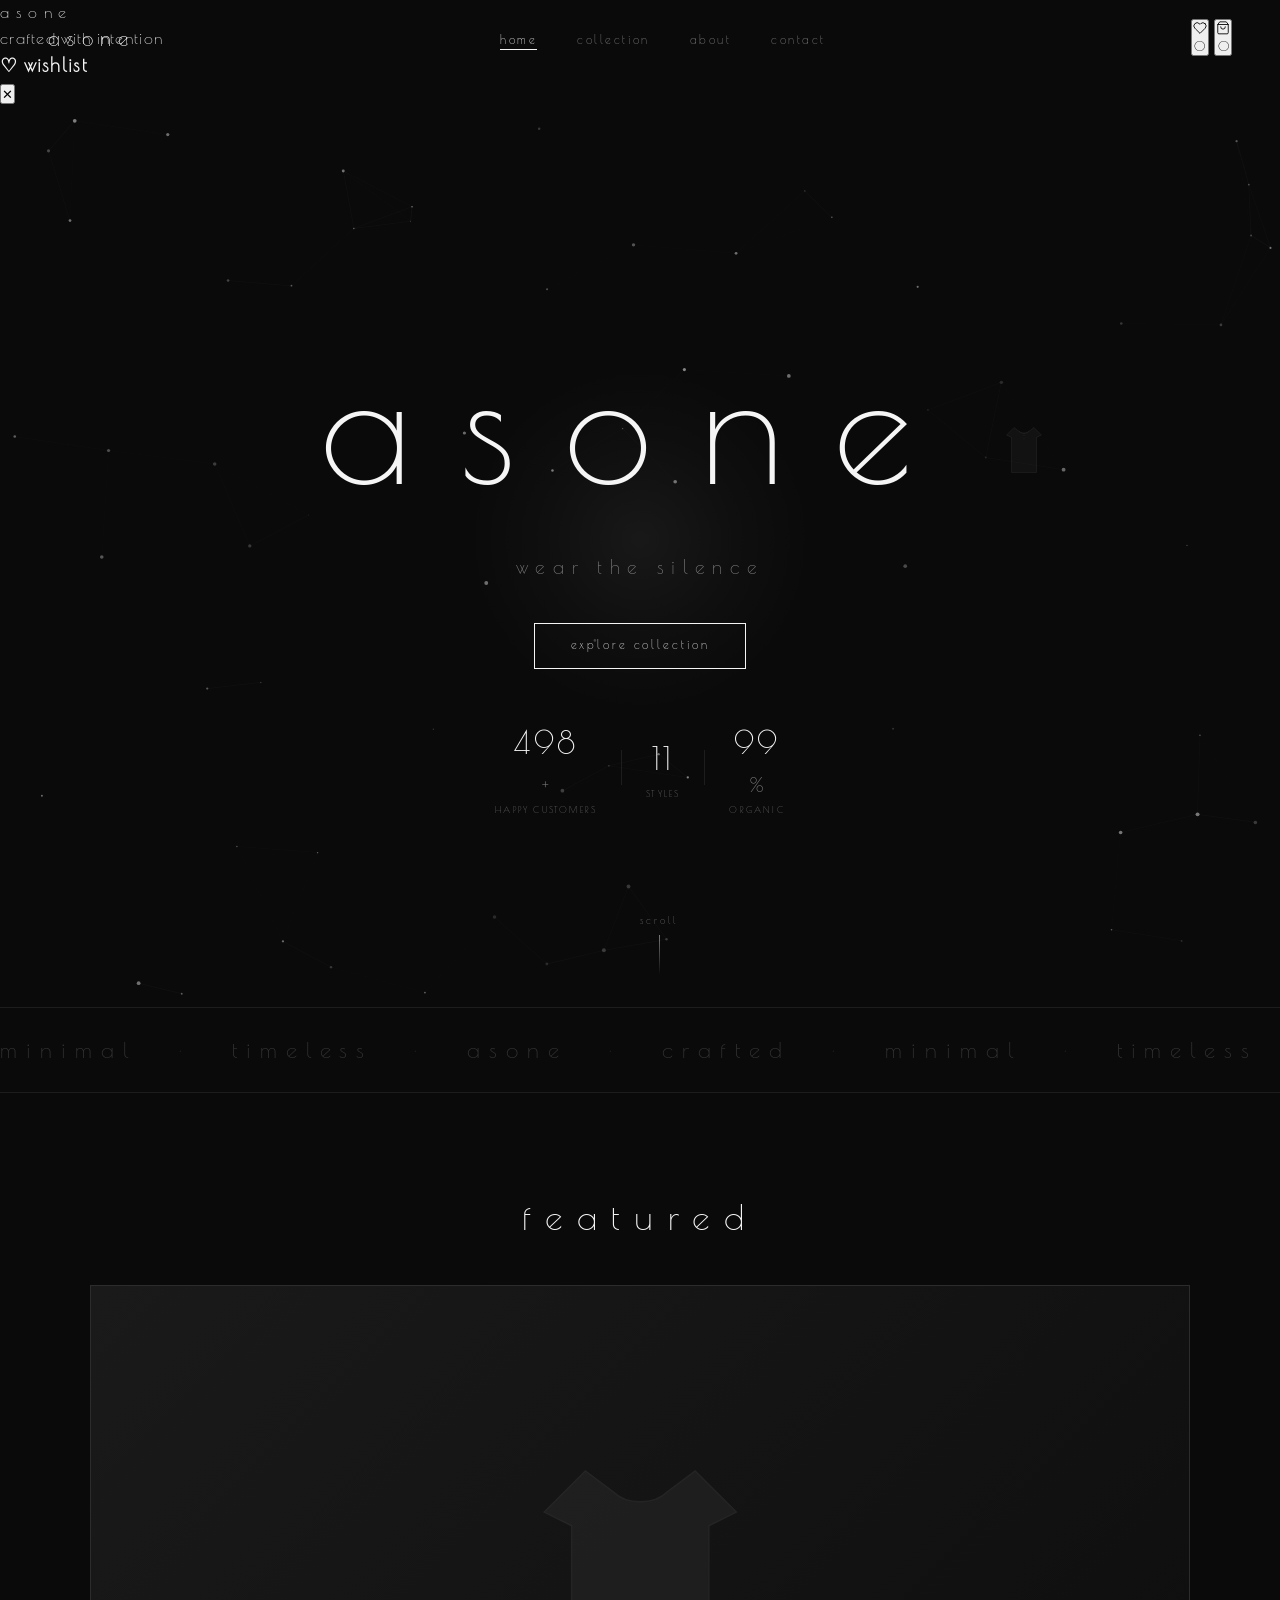
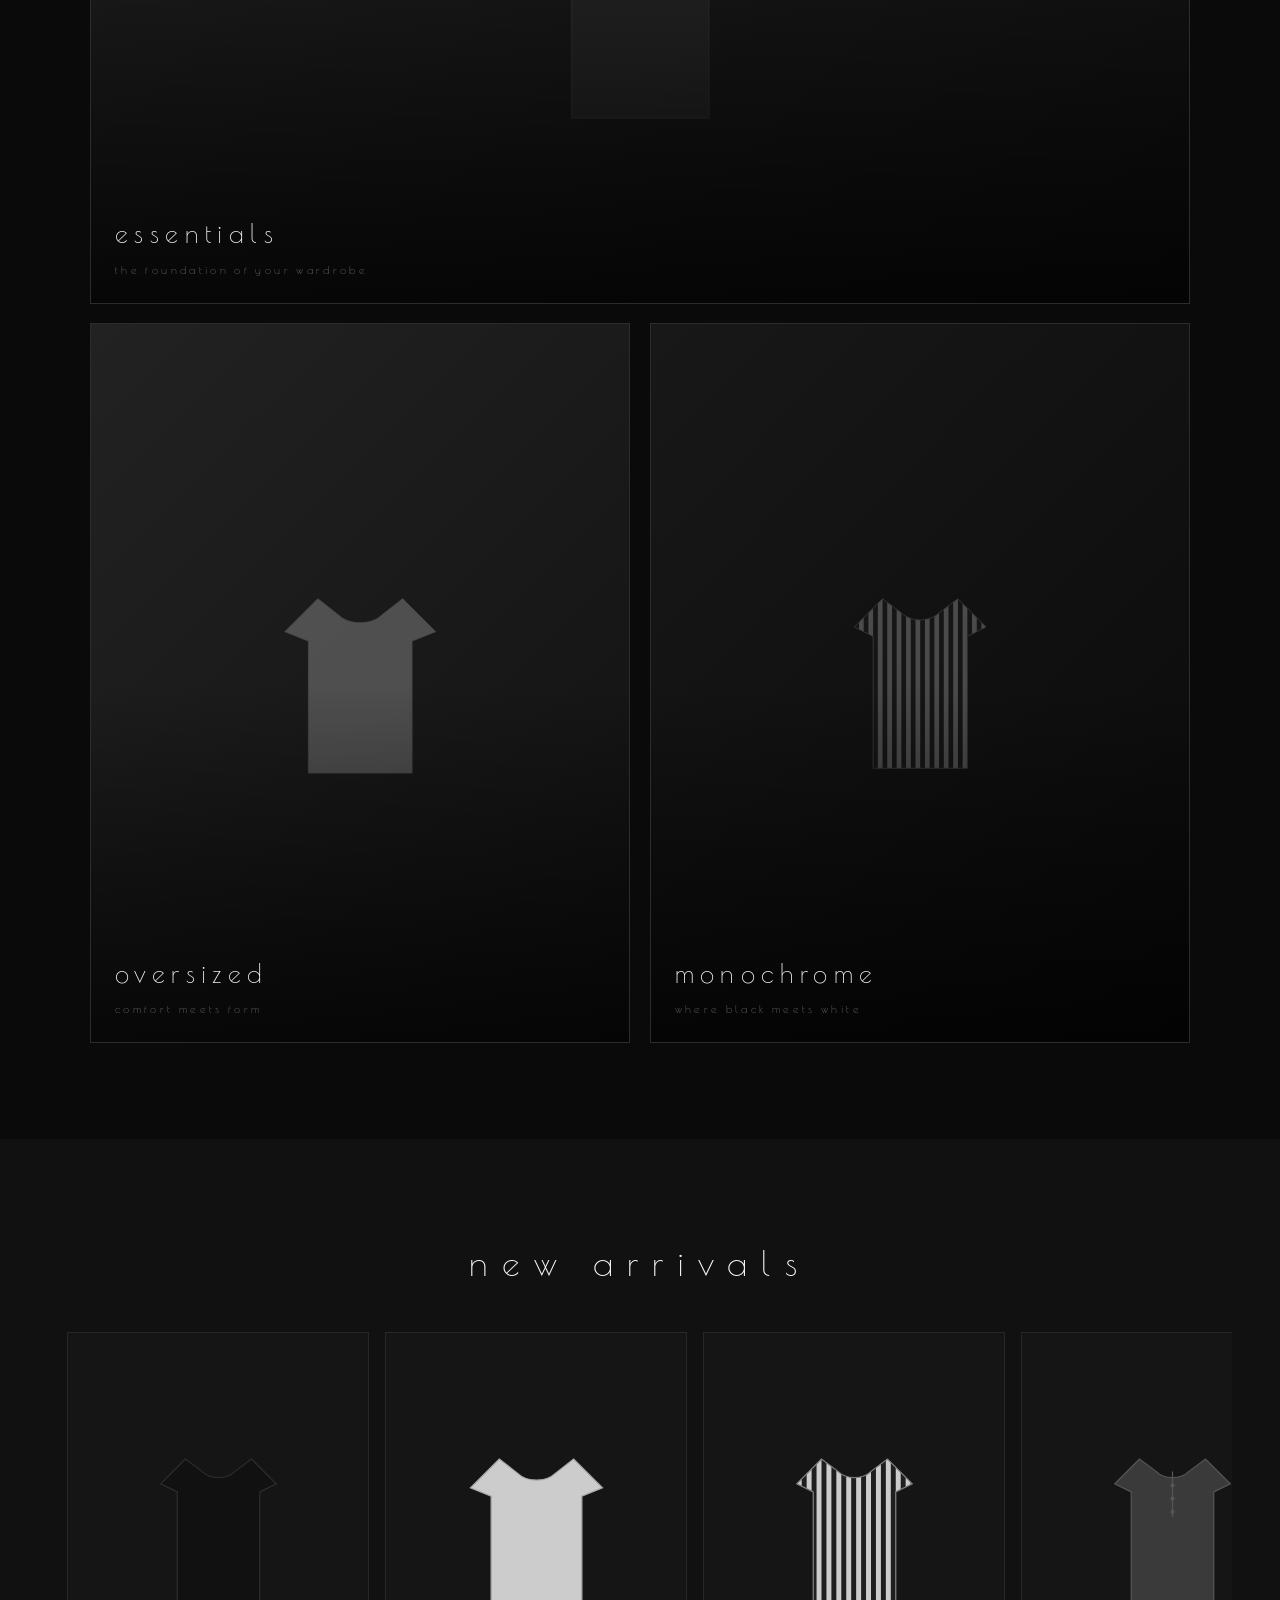
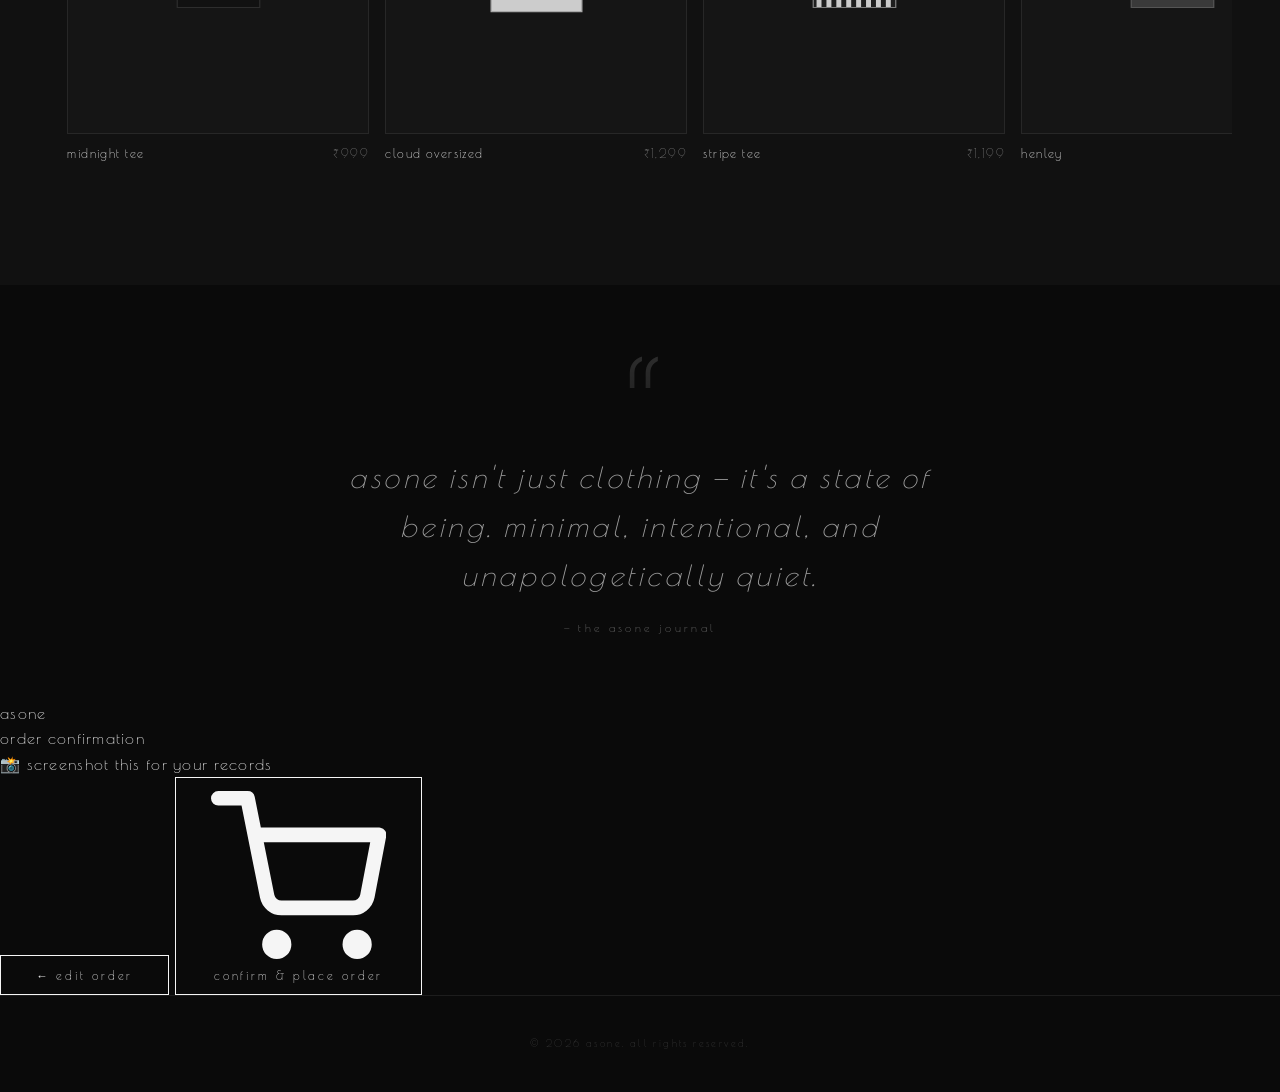
==== commit a91d9bb2: "Update index.html" ====
--- a/index.html
+++ b/index.html
@@ -11,14 +11,33 @@
     <link rel="preconnect" href="https://fonts.gstatic.com" crossorigin>
     <link href="https://fonts.googleapis.com/css2?family=Poiret+One&display=swap" rel="stylesheet">
     <link rel="stylesheet" href="style.css">
-    <!-- EmailJS SDK (free tier) — replace YOUR_PUBLIC_KEY in app.js -->
+    <!-- EmailJS SDK (free tier) -->
     <script src="https://cdn.jsdelivr.net/npm/@emailjs/browser@4/dist/email.min.js"></script>
-    <script>
-        (function () { if (window.emailjs) emailjs.init('YOUR_PUBLIC_KEY'); })();
-    </script>
+    <!-- html2canvas for invoice download -->
+    <script src="https://cdn.jsdelivr.net/npm/html2canvas@1.4.1/dist/html2canvas.min.js"></script>
 </head>
 
 <body>
+
+    <!-- ═══════════════ SPLASH PRELOADER ═══════════════ -->
+    <div class="preloader" id="preloader">
+        <div class="preloader__content">
+            <div class="preloader__logo">
+                <span class="preloader__letter" style="--i:0">a</span>
+                <span class="preloader__letter" style="--i:1">s</span>
+                <span class="preloader__letter" style="--i:2">o</span>
+                <span class="preloader__letter" style="--i:3">n</span>
+                <span class="preloader__letter" style="--i:4">e</span>
+            </div>
+            <div class="preloader__tagline">crafted with intention</div>
+            <div class="preloader__bar">
+                <div class="preloader__bar-fill" id="preloaderBar"></div>
+            </div>
+        </div>
+    </div>
+
+    <!-- page transition wipe -->
+    <div class="page-transition" id="pageTransition"></div>
 
     <!-- cursor & traveling shirt -->
     <div class="cursor"></div>
@@ -33,6 +52,22 @@
         </svg>
     </div>
 
+    <!-- toast notification -->
+    <div class="toast" id="toast"></div>
+
+    <!-- wishlist drawer -->
+    <div class="wishlist-overlay" id="wishlistOverlay">
+        <div class="wishlist-drawer" id="wishlistDrawer">
+            <div class="wishlist-drawer__header">
+                <h3 class="wishlist-drawer__title">♡ wishlist</h3>
+                <button class="wishlist-drawer__close" id="wishlistClose">✕</button>
+            </div>
+            <div class="wishlist-drawer__body" id="wishlistBody">
+                <!-- JS fills -->
+            </div>
+        </div>
+    </div>
+
     <!-- product modal -->
     <div class="modal-overlay" id="modalOverlay">
         <div class="modal"></div>
@@ -47,6 +82,25 @@
             <li><a href="#about">about</a></li>
             <li><a href="#contact">contact</a></li>
         </ul>
+        <div class="nav__icons">
+            <button class="nav__icon-btn" id="navWishlist" aria-label="wishlist" title="wishlist">
+                <svg viewBox="0 0 24 24" fill="none" stroke="currentColor" stroke-width="1.5" stroke-linecap="round"
+                    stroke-linejoin="round">
+                    <path
+                        d="M20.84 4.61a5.5 5.5 0 00-7.78 0L12 5.67l-1.06-1.06a5.5 5.5 0 00-7.78 7.78l1.06 1.06L12 21.23l7.78-7.78 1.06-1.06a5.5 5.5 0 000-7.78z" />
+                </svg>
+                <span class="nav__badge nav__badge--wishlist" id="wishlistBadge">0</span>
+            </button>
+            <button class="nav__icon-btn" id="navBag" aria-label="bag" title="shopping bag">
+                <svg viewBox="0 0 24 24" fill="none" stroke="currentColor" stroke-width="1.5" stroke-linecap="round"
+                    stroke-linejoin="round">
+                    <path d="M6 2L3 6v14a2 2 0 002 2h14a2 2 0 002-2V6l-3-4z" />
+                    <line x1="3" y1="6" x2="21" y2="6" />
+                    <path d="M16 10a4 4 0 01-8 0" />
+                </svg>
+                <span class="nav__badge" id="bagBadge">0</span>
+            </button>
+        </div>
         <button class="hamburger" id="hamburger" aria-label="menu">
             <span></span><span></span><span></span>
         </button>
@@ -57,6 +111,7 @@
         <a href="#collection" class="mobile-link">collection</a>
         <a href="#about" class="mobile-link">about</a>
         <a href="#contact" class="mobile-link">contact</a>
+        <a href="#bag" class="mobile-link">bag</a>
     </div>
 
     <!-- ═══════════════════════════════════════════════════
@@ -88,7 +143,7 @@
             </div>
         </section>
 
-        <div class="marquee reveal">
+        <div class="marquee reveal-blur">
             <div class="marquee__inner">
                 <span>minimal</span><span class="dot">·</span><span>timeless</span><span
                     class="dot">·</span><span>asone</span><span class="dot">·</span><span>crafted</span><span
@@ -106,9 +161,9 @@
         </div>
 
         <section class="section">
-            <h2 class="section__heading reveal">featured</h2>
-            <div class="featured__grid">
-                <div class="featured-card reveal">
+            <h2 class="section__heading reveal-blur">featured</h2>
+            <div class="featured__grid stagger-children">
+                <div class="featured-card">
                     <div class="featured-card__img" style="background:linear-gradient(135deg,#1a1a1a,#0d0d0d)">
                         <svg viewBox="0 0 200 260" style="width:25%;opacity:.35">
                             <path
@@ -119,7 +174,7 @@
                     <div class="featured-card__overlay"><span class="featured-card__title">essentials</span><span
                             class="featured-card__sub">the foundation of your wardrobe</span></div>
                 </div>
-                <div class="featured-card reveal">
+                <div class="featured-card">
                     <div class="featured-card__img" style="background:linear-gradient(135deg,#222,#111)">
                         <svg viewBox="0 0 200 260" style="width:35%;opacity:.25">
                             <path
@@ -130,7 +185,7 @@
                     <div class="featured-card__overlay"><span class="featured-card__title">oversized</span><span
                             class="featured-card__sub">comfort meets form</span></div>
                 </div>
-                <div class="featured-card reveal">
+                <div class="featured-card">
                     <div class="featured-card__img" style="background:linear-gradient(135deg,#181818,#0a0a0a)">
                         <svg viewBox="0 0 200 260" style="width:35%;opacity:.25">
                             <defs>
@@ -151,7 +206,7 @@
         </section>
 
         <section class="section" style="background:var(--dark)">
-            <h2 class="section__heading reveal">new arrivals</h2>
+            <h2 class="section__heading reveal-blur">new arrivals</h2>
             <div class="arrivals__scroll">
                 <div class="arrival-card reveal">
                     <div class="arrival-card__img"><svg viewBox="0 0 200 260">
@@ -220,7 +275,7 @@
             </div>
         </section>
 
-        <div class="testimonial reveal">
+        <div class="testimonial reveal-spin">
             <div class="testimonial__mark">&ldquo;</div>
             <p class="testimonial__quote">asone isn't just clothing — it's a state of being. minimal, intentional, and
                 unapologetically quiet.</p>
@@ -233,9 +288,9 @@
        ═══════════════════════════════════════════════════ -->
     <div class="page" id="page-collection">
         <section class="section" style="padding-top:6rem">
-            <h2 class="section__heading reveal">collection</h2>
-            <p class="rack-hint reveal">← drag to browse →</p>
-            <div class="filters reveal">
+            <h2 class="section__heading reveal-blur">collection</h2>
+            <p class="rack-hint reveal-blur">← drag to browse →</p>
+            <div class="filters reveal-blur">
                 <button class="filter-pill active" data-cat="all">all</button>
                 <button class="filter-pill" data-cat="tee">tees</button>
                 <button class="filter-pill" data-cat="oversized">oversized</button>
@@ -249,7 +304,9 @@
                 <div class="rack-support rack-support--left"></div>
                 <div class="rack-support rack-support--right"></div>
                 <!-- the metal rail -->
-                <div class="rack-rail"></div>
+                <div class="rack-rail">
+                    <div class="rack-rail__shimmer"></div>
+                </div>
                 <!-- slider track (JS fills .hanger-item elements) -->
                 <div class="rack-slider" id="rackSlider"></div>
             </div>
@@ -272,8 +329,8 @@
        ═══════════════════════════════════════════════════ -->
     <div class="page" id="page-about">
         <section class="section" style="padding-top:6rem">
-            <h2 class="section__heading reveal">our story</h2>
-            <div class="about-intro reveal">
+            <h2 class="section__heading reveal-blur">our story</h2>
+            <div class="about-intro reveal-blur">
                 <p class="about-intro__text">asone was created with one belief — clothing should speak through
                     restraint. we strip away the noise, the logos, the excess, and leave only what matters: the cut,
                     the fabric, the feeling on your skin. every piece is designed to make you feel complete — as one.
@@ -282,8 +339,8 @@
         </section>
 
         <section class="section" style="background:var(--dark)">
-            <h2 class="section__heading reveal">the founders</h2>
-            <div class="founders-grid">
+            <h2 class="section__heading reveal-blur">the founders</h2>
+            <div class="founders-grid stagger-children">
                 <div class="founder-card reveal" style="--delay:.1s">
                     <div class="founder-card__img-wrap">
                         <div class="founder-card__img">
@@ -338,8 +395,8 @@
         </section>
 
         <section class="section" style="background:var(--dark)">
-            <h2 class="section__heading reveal">journey</h2>
-            <div class="timeline reveal">
+            <h2 class="section__heading reveal-blur">journey</h2>
+            <div class="timeline reveal-right">
                 <div class="timeline__inner">
                     <div class="timeline-item">
                         <div class="timeline-item__dot"></div>
@@ -376,10 +433,10 @@
        ═══════════════════════════════════════════════════ -->
     <div class="page" id="page-contact">
         <section class="section" style="padding-top:6rem">
-            <h2 class="section__heading reveal">get in touch</h2>
+            <h2 class="section__heading reveal-blur">get in touch</h2>
 
             <!-- visiting card — click to flip -->
-            <div class="visiting-card reveal" id="visitingCard">
+            <div class="visiting-card reveal-spin" id="visitingCard">
                 <div class="vcard-flipper">
                     <!-- front: black card, white border, brand name -->
                     <div class="vcard vcard--front">
@@ -436,7 +493,8 @@
                         email</label>
                     <div class="line"></div>
                 </div>
-                <div class="form-group"><input type="tel" name="phone" placeholder="Your Mobile Number" required><label>your
+                <div class="form-group"><input type="tel" name="phone" placeholder="Your Mobile Number"
+                        required><label>your
                         Mobile Number</label>
                     <div class="line"></div>
                 </div>
@@ -450,9 +508,136 @@
         </section>
     </div>
 
+    <!-- ═══════════════════════════════════════════════════
+       PAGE 5 — BAG
+       ═══════════════════════════════════════════════════ -->
+    <div class="page" id="page-bag">
+        <section class="section" style="padding-top:6rem">
+            <h2 class="section__heading reveal">your bag</h2>
+            <div class="bag-container reveal" id="bagContainer">
+                <!-- JS renders bag items here -->
+            </div>
+        </section>
+    </div>
+
+    <!-- ═══════════════════════════════════════════════════
+       PAGE 6 — CHECKOUT
+       ═══════════════════════════════════════════════════ -->
+    <div class="page" id="page-checkout">
+        <section class="section" style="padding-top:6rem">
+            <h2 class="section__heading reveal">checkout</h2>
+            <div class="checkout-wrap reveal">
+                <!-- order summary -->
+                <div class="checkout-summary" id="checkoutSummary">
+                    <!-- JS fills -->
+                </div>
+
+                <!-- customer form -->
+                <form class="checkout-form" id="checkoutForm">
+                    <h3 class="checkout-form__title">delivery details</h3>
+                    <div class="form-group"><input type="text" name="cust_name" placeholder=" " required><label>full
+                            name</label>
+                        <div class="line"></div>
+                    </div>
+                    <div class="form-group"><input type="email" name="cust_email" placeholder=" "
+                            required><label>email</label>
+                        <div class="line"></div>
+                    </div>
+                    <div class="form-group"><input type="tel" name="cust_phone" placeholder=" "
+                            required><label>phone</label>
+                        <div class="line"></div>
+                    </div>
+                    <div class="form-group"><input type="text" name="cust_address" placeholder=" "
+                            required><label>address (street)</label>
+                        <div class="line"></div>
+                    </div>
+                    <div class="checkout-form__row">
+                        <div class="form-group"><input type="text" name="cust_city" placeholder=" "
+                                required><label>city</label>
+                            <div class="line"></div>
+                        </div>
+                        <div class="form-group"><input type="text" name="cust_state" placeholder=" "
+                                required><label>state</label>
+                            <div class="line"></div>
+                        </div>
+                    </div>
+                    <div class="form-group"><input type="text" name="cust_pincode" placeholder=" " required
+                            pattern="[0-9]{6}" maxlength="6"><label>pincode</label>
+                        <div class="line"></div>
+                    </div>
+
+                    <h3 class="checkout-form__title" style="margin-top:1.5rem">payment method</h3>
+                    <label class="checkout-radio">
+                        <input type="radio" name="payment" value="cod" checked>
+                        <span class="checkout-radio__mark"></span>
+                        <span class="checkout-radio__text">cash on delivery (COD)</span>
+                    </label>
+
+                    <!-- promo code -->
+                    <div class="promo-section">
+                        <h3 class="checkout-form__title" style="margin-top:1.5rem">promo code</h3>
+                        <div class="promo-input-wrap">
+                            <input type="text" id="promoInput" class="promo-input" placeholder="enter promo code"
+                                autocomplete="off">
+                            <button type="button" class="btn promo-apply-btn" id="promoApplyBtn">apply</button>
+                        </div>
+                        <div class="promo-status" id="promoStatus"></div>
+                    </div>
+
+                    <!-- place order button with trolley -->
+                    <button type="submit" class="btn-place-order" id="placeOrderBtn">
+                        <span class="btn-place-order__trolley" id="orderTrolley">
+                            <svg viewBox="0 0 24 24" fill="none" stroke="currentColor" stroke-width="2"
+                                stroke-linecap="round" stroke-linejoin="round">
+                                <circle cx="9" cy="21" r="1" />
+                                <circle cx="20" cy="21" r="1" />
+                                <path d="M1 1h4l2.68 13.39a2 2 0 002 1.61h9.72a2 2 0 002-1.61L23 6H6" />
+                            </svg>
+                        </span>
+                        <span class="btn-place-order__text" id="placeOrderText">review order</span>
+                    </button>
+                    <div class="form-status" id="orderStatus"></div>
+                </form>
+            </div>
+        </section>
+    </div>
+
+    <!-- ═══════════════════════════════════════════════════
+       INVOICE PREVIEW MODAL
+       ═══════════════════════════════════════════════════ -->
+    <div class="invoice-overlay" id="invoiceOverlay">
+        <div class="invoice-modal" id="invoiceModal">
+            <div class="invoice-header">
+                <div class="invoice-brand">asone</div>
+                <div class="invoice-title">order confirmation</div>
+                <div class="invoice-id" id="invoiceId"></div>
+            </div>
+            <div class="invoice-body" id="invoiceBody">
+                <!-- JS fills: items with images, codes, customer info, totals -->
+            </div>
+            <div class="invoice-footer">
+                <p class="invoice-hint">📸 screenshot this for your records</p>
+                <div class="invoice-actions">
+                    <button class="btn invoice-edit" id="invoiceEdit">← edit order</button>
+                    <button class="btn invoice-confirm" id="invoiceConfirm">
+                        <span class="btn-place-order__trolley" id="invoiceTrolley">
+                            <svg viewBox="0 0 24 24" fill="none" stroke="currentColor" stroke-width="2"
+                                stroke-linecap="round" stroke-linejoin="round">
+                                <circle cx="9" cy="21" r="1" />
+                                <circle cx="20" cy="21" r="1" />
+                                <path d="M1 1h4l2.68 13.39a2 2 0 002 1.61h9.72a2 2 0 002-1.61L23 6H6" />
+                            </svg>
+                        </span>
+                        <span id="invoiceConfirmText">confirm & place order</span>
+                    </button>
+                </div>
+            </div>
+        </div>
+    </div>
+
     <footer class="footer">&copy; 2026 asone. all rights reserved.</footer>
 
     <script src="app.js"></script>
 </body>
 
-</html>+</html>
